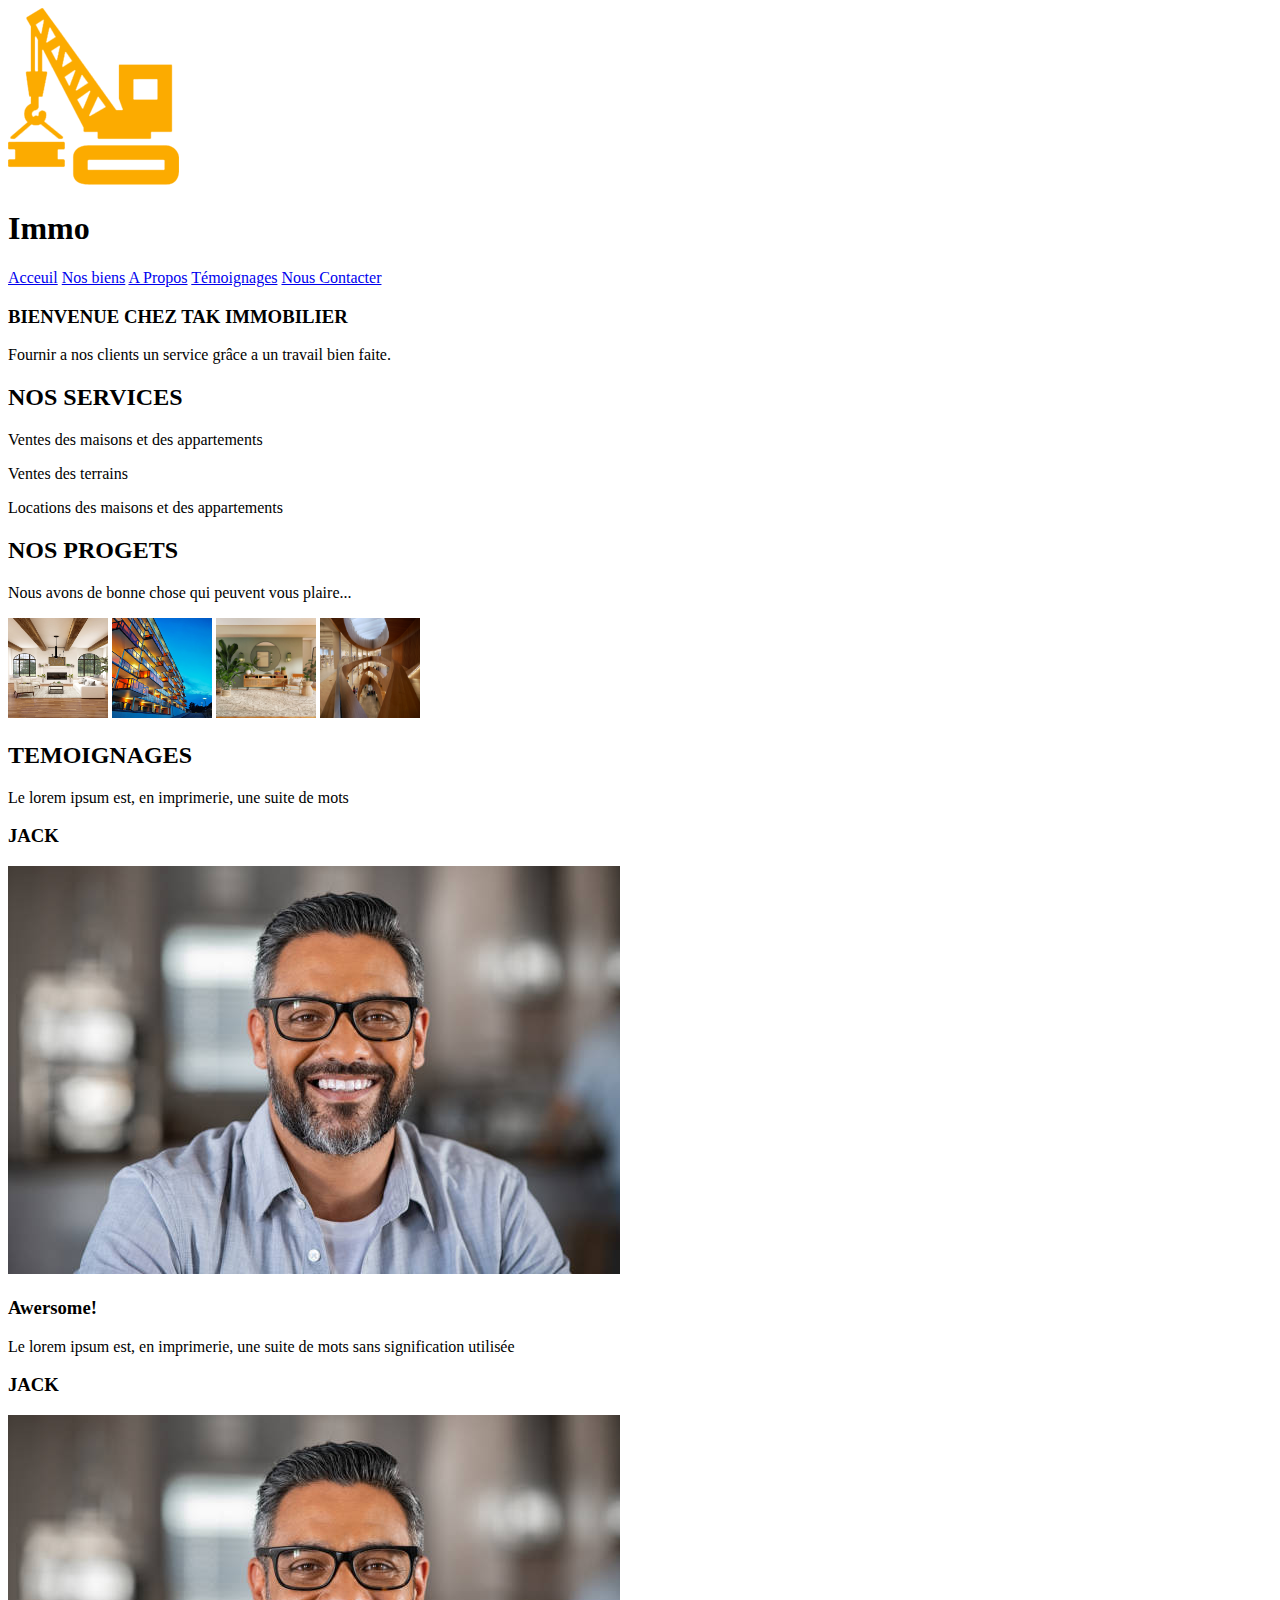
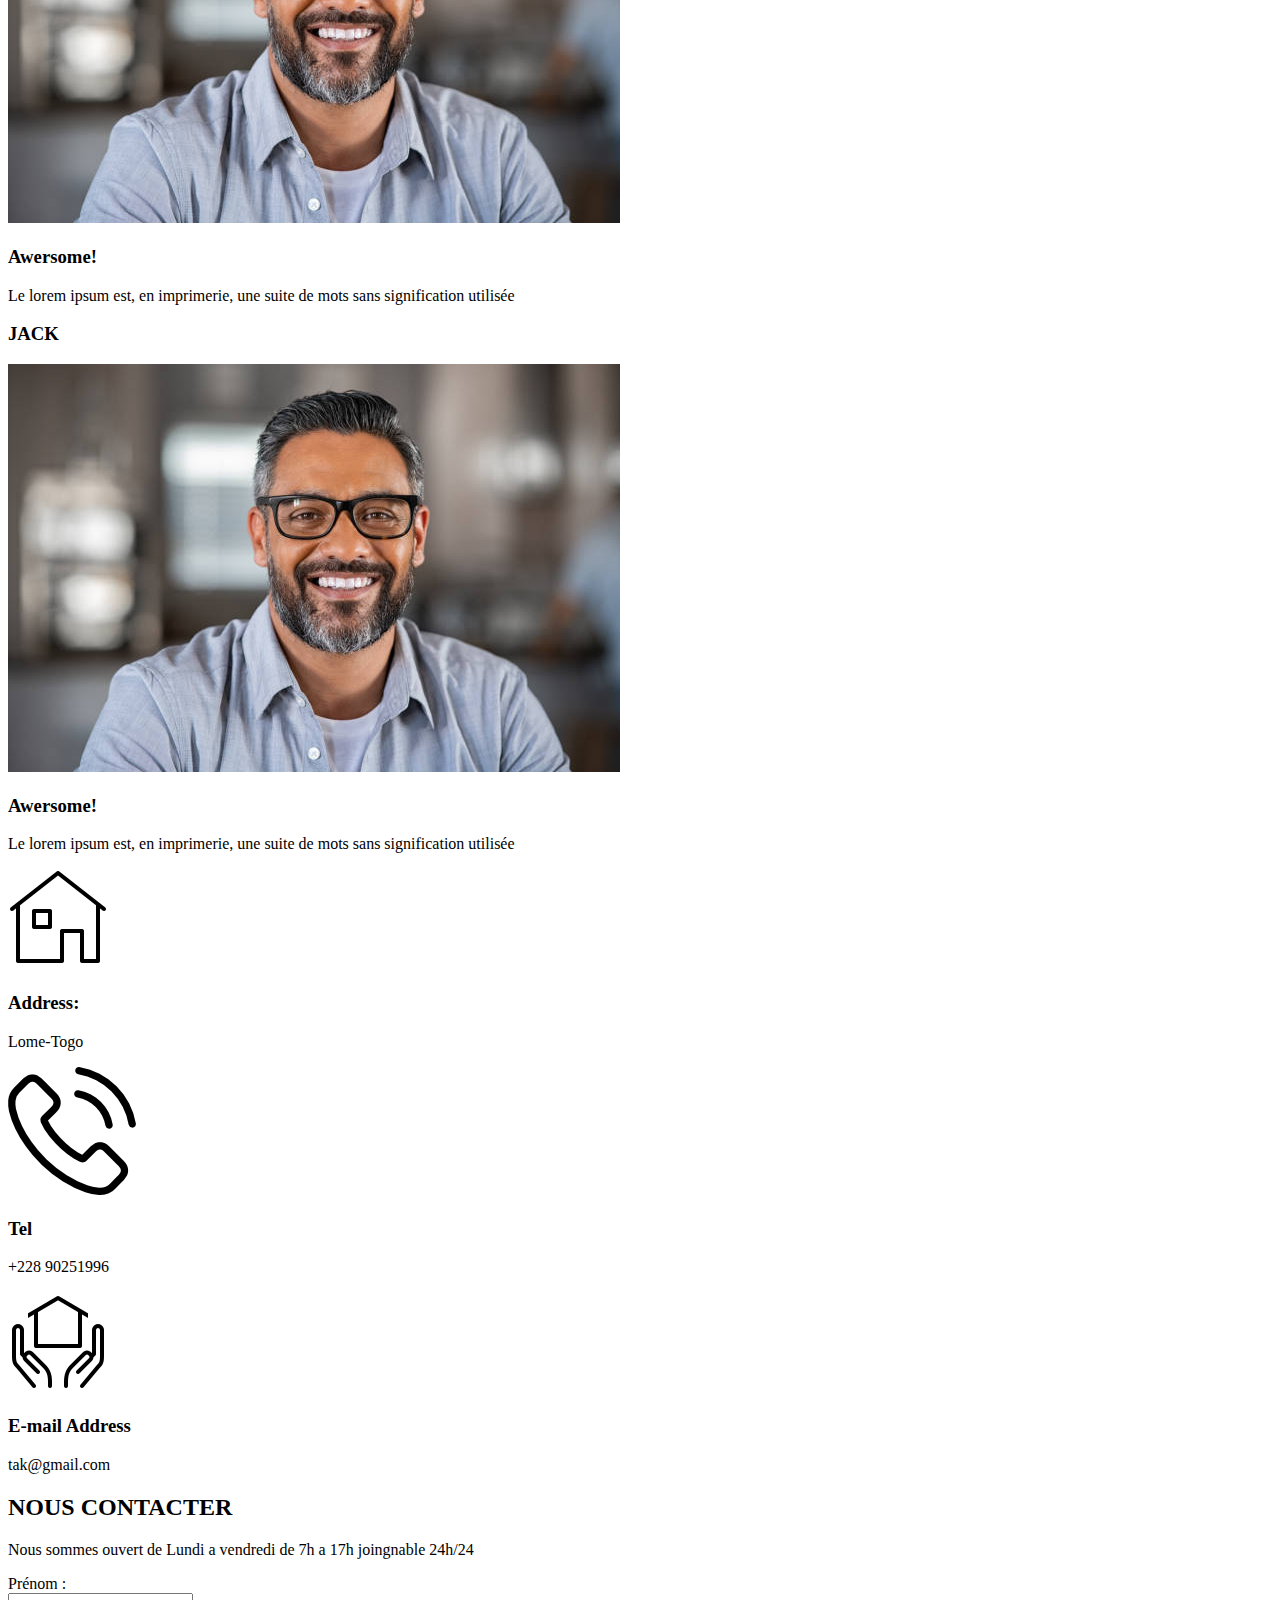
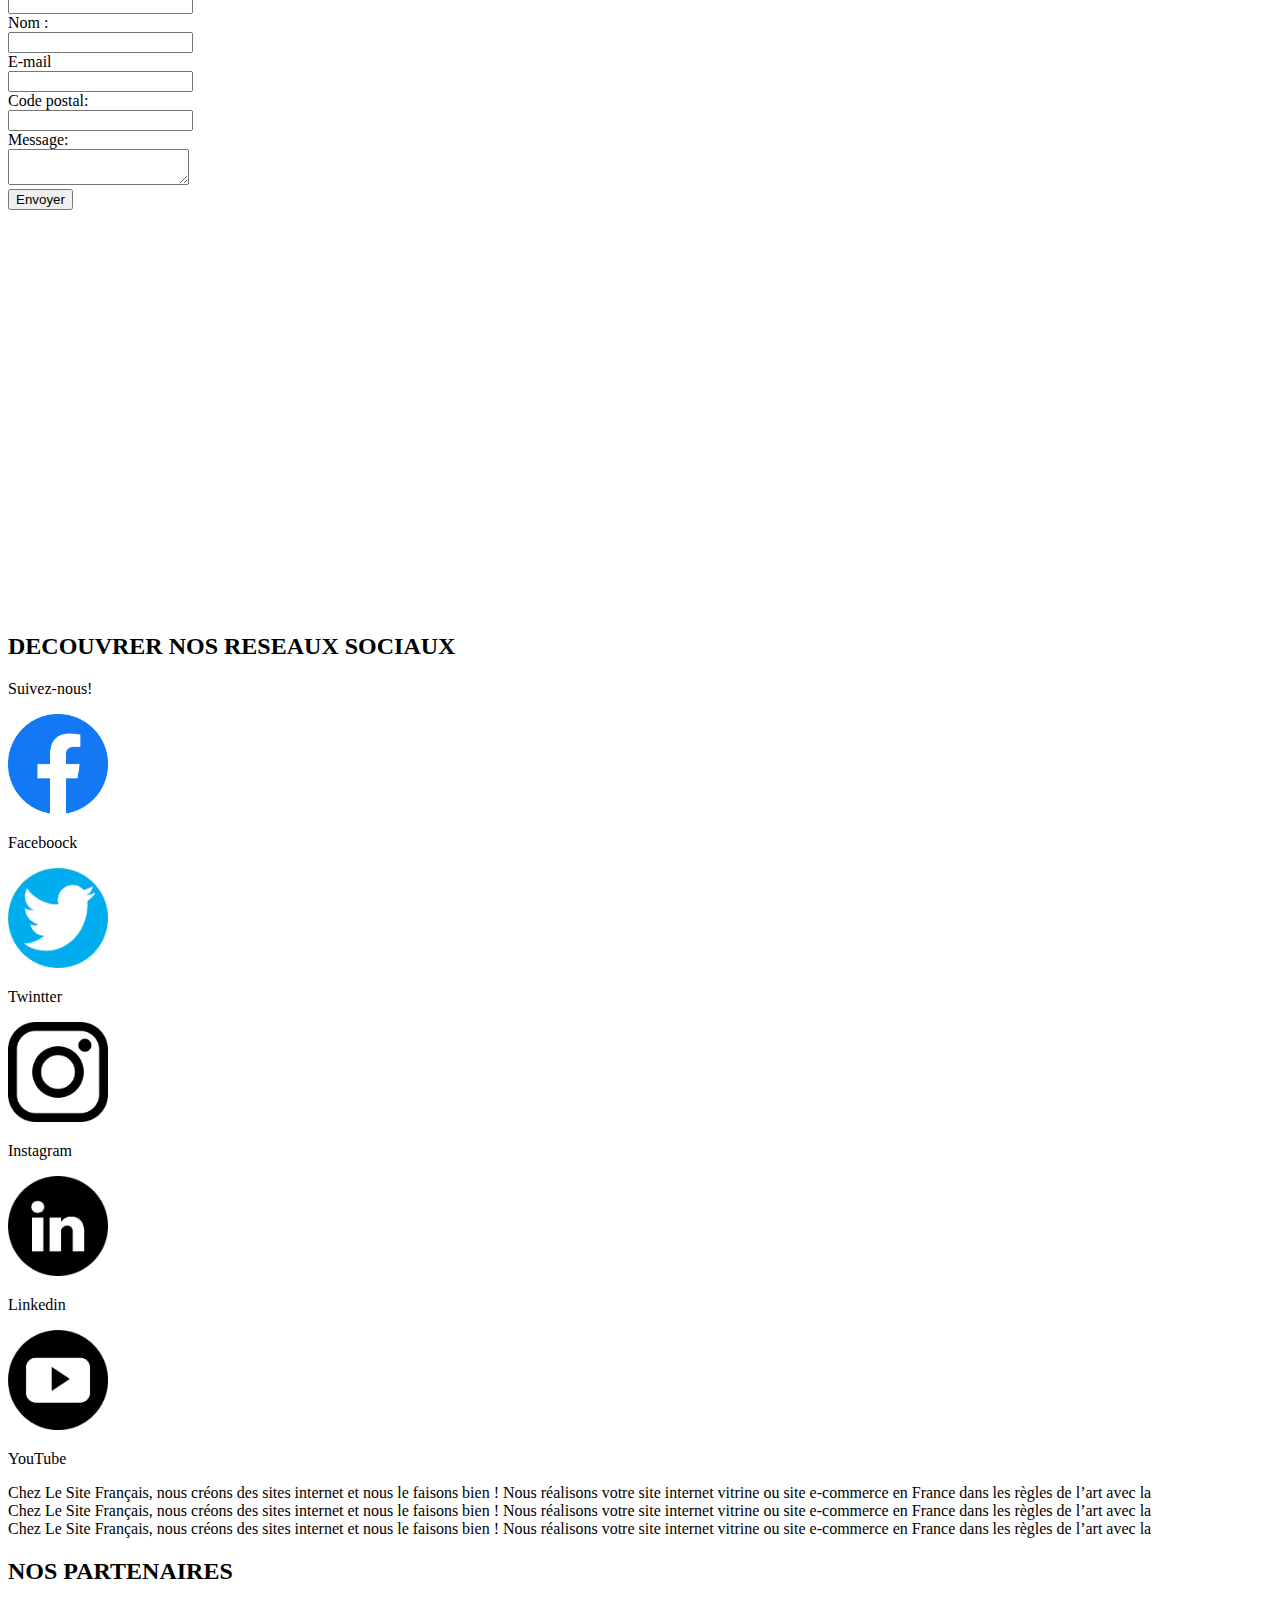
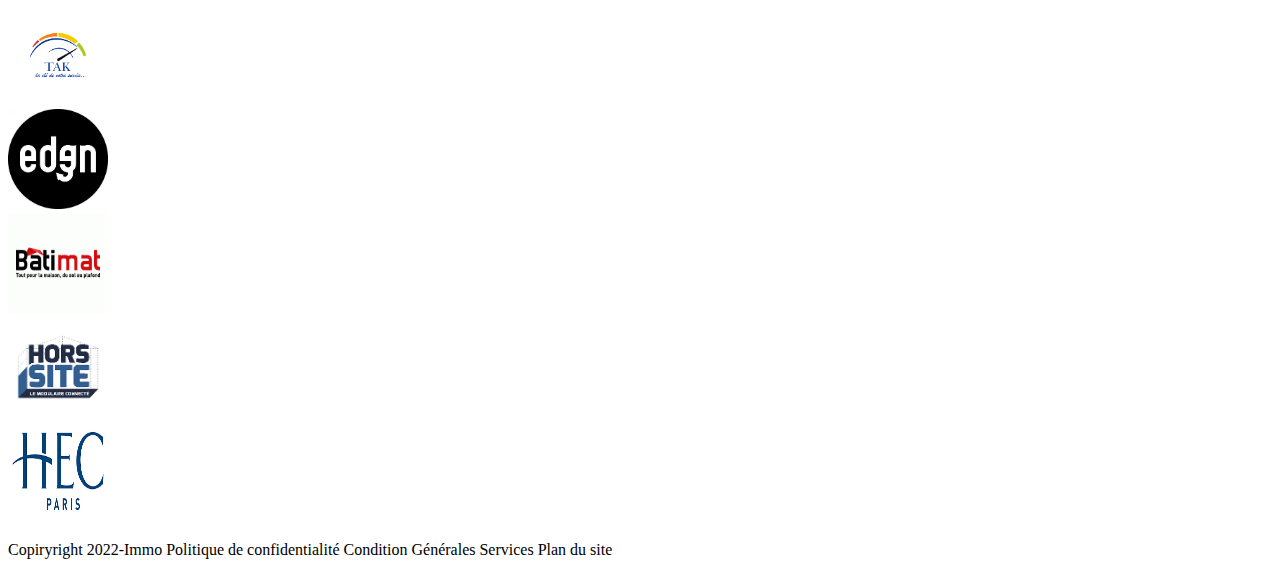
==== proget.html @ 20a398a6 "home and header" ====
<!DOCTYPE html>
<html lang="en">

<head>
    <meta charset="UTF-8">
    <meta http-equiv="X-UA-Compatible" content="IE=edge">
    <meta name="viewport" content="width=device-width, initial-scale=1.0">
    <title>Service immobilier</title>
</head>

<body>
    <div>
        <header>
            <div>
                <div class="titre_pricipal">
                    <div class="logo">
                        <img src="logo.png" alt="logo.immo">
                        <h1>Immo</h1>
                    </div>
                </div>
                <nav>
                    <a href="#">Acceuil</a>
                    <a href="#">Nos biens</a>
                    <a href="#">A Propos</a>
                    <a href="#">Témoignages</a>
                    <a href="#">Nous Contacter</a>
                </nav>
            </div>
        </header>

        <div class="premier img">
            <h3>BIENVENUE CHEZ TAK IMMOBILIER</h3>
            <p>Fournir a nos clients un service grâce a un travail bien faite.</p>
        </div>
        <section>
            <div class="service">
                <h2>NOS SERVICES</h2>
            </div>
            <div>
                <p>Ventes des maisons et des appartements</p>
            </div>
            <div>
                <p>Ventes des terrains</p>
            </div>
            <div>
                <p>Locations des maisons et des appartements</p>
            </div>
        </section>
        <section>
            <div>
                <h2>NOS PROGETS</h2>
                <p>Nous avons de bonne chose qui peuvent vous plaire...</p>
            </div>
            <div class="image">
                <img src="image1.jpg" alt="image1" width="100px" height="100px">
                <img src="image2.jpg" alt="image2" width="100px" height="100px">
                <img src="image3.jpg" alt="image3" width="100px" height="100px">
                <img src="image4.jpg" alt="image4" width="100px" height="100px">
            </div>
        </section>
        <section>
            <h2>TEMOIGNAGES</h2>
            <p>Le lorem ipsum est, en imprimerie, une suite de mots</p>
            <div class="temoignage1">
                <div class="etape1">
                    <h3>JACK</h3>
                    <img src="image temoin.jpg" alt="image temoin">
                    <h3>Awersome!</h3>
                    <p>Le lorem ipsum est, en imprimerie, une suite de mots sans signification utilisée </p>
                </div>
            </div>
            <div class="etape2">
                <h3>JACK</h3>
                <img src="image temoin.jpg" alt="image temoin">
                <h3>Awersome!</h3>
                <p>Le lorem ipsum est, en imprimerie, une suite de mots sans signification utilisée </p>
            </div>

            <div class="etape3">
                <h3>JACK</h3>
                <img src="image temoin.jpg" alt="image temoin">
                <h3>Awersome!</h3>
                <p>Le lorem ipsum est, en imprimerie, une suite de mots sans signification utilisée </p>
            </div>
        </section>

    </div>

    <section>
        <div class="cercle">
            <div class="img">
                <img src="maison.png" alt="maison">
            </div>
            <h3>Address:</h3>
            <p>Lome-Togo</p>
        </div>
        <div class="tel">
            <img src="tel.png" alt="tel">
            <h3>Tel</h3>
            <p>+228 90251996</p>
        </div>
        <div class="propriété">
            <img src="propriété.png" alt="propriété">
            <h3>E-mail Address</h3>
            <p>tak@gmail.com</p>
        </div>
    </section>

    <section>
        <div class="contacter">
            <h2>NOUS CONTACTER</h2>
            <p>Nous sommes ouvert de Lundi a vendredi de 7h a 17h joingnable 24h/24</p>
        </div>
        <form action="formulaire" method="post">
            <div class="nom et prenom">
                <div>
                    <label for="prenom">Prénom :</label> <br>
                    <input type="text" id="prenom" name="Prénom">
                </div>

                <div>
                    <label for="name">Nom :</label> <br>
                    <input type="text" id="NOM" name="Nom">
                </div>
            </div>
            <div>
                <label for="mail">E-mail</label> <br>
                <input type="email" id="mail" name="user_mail">
            </div>
            <div>
                <label for="code postal">Code postal:</label> <br>
                <input type="text" id="code" name="code postal">
            </div>
            <div>
                <label for="msg">Message:</label> <br>
                <textarea id="msg" name="msg"></textarea>
            </div>
            <div class="button">
                <button type="submit">Envoyer</button>
            </div>
        </form>

    </section>
    <section>
        <div>
            <iframe
                src="https://www.google.com/maps/embed?pb=!1m18!1m12!1m3!1d3966.5449549164737!2d1.2514276000000049!3d6.1915873000000055!2m3!1f0!2f0!3f0!3m2!1i1024!2i768!4f13.1!3m3!1m2!1s0x1023e1f3669b4ef5%3A0x30fd3d36a7945215!2sEnergy%20Generation!5e0!3m2!1sfr!2stg!4v1652116025721!5m2!1sfr!2stg"
                width="400" height="400" style="border:0;" allowfullscreen="" loading="lazy"
                referrerpolicy="no-referrer-when-downgrade"></iframe>
        </div>
    </section>
    <section>
        <h2>DECOUVRER NOS RESEAUX SOCIAUX</h2>
        <p>Suivez-nous!</p>
        <div>
            <img src="logo F.png" alt="logo F" width="100px" height="100px">
            <p>Faceboock</p>
        </div>
        <div>
            <img src="logo T.png" alt="logo T" width="100px" height="100px">
            <p>Twintter</p>
        </div>
        <div>
            <img src="logo insta.png" alt="logo insta" width="100px" height="100px">
            <p>Instagram</p>
        </div>
        <div>
            <img src="logo I.png" alt="logo I" width="100px" height="100px">
            <p>Linkedin</p>
        </div>
        <div>
            <img src="logo youtube.png" alt="logo youtube" width="100px" height="100px">
            <p>YouTube</p>
        </div>
        <div>
            Chez Le Site Français, nous créons des sites internet et nous le faisons bien !
            Nous réalisons votre site internet vitrine ou site e-commerce en France dans les règles de l’art
            avec la
        </div>
        <div>
            Chez Le Site Français, nous créons des sites internet et nous le faisons bien !
            Nous réalisons votre site internet vitrine ou site e-commerce en France dans les règles de l’art
            avec la
        </div>
        <div>
            Chez Le Site Français, nous créons des sites internet et nous le faisons bien !
            Nous réalisons votre site internet vitrine ou site e-commerce en France dans les règles de l’art
            avec la
        </div>
    </section>
    <section>
        <div>
            <h2>NOS PARTENAIRES</h2>
        </div>
        <div>
            <img src="TAK.png" alt="TAK" width="100px" height="100px">
        </div>
        <div>
            <img src="eden.webp" alt="eden" width="100px" height="100px">
        </div>
        <div>
            <img src="batima.gif" alt="batima" width="100px" height="100px">
        </div>
        <div>
            <img src="HORS.png" alt="HORS" width="100px" height="100px">
        </div>
        <div>
            <img src="HEC.png" alt="HEC" width="100px" height="100px">
        </div>
    </section>
    <div>
        <p> Copiryright 2022-Immo Politique de confidentialité Condition Générales Services Plan du site</p>
    </div>
    </div>
</body>

</html>
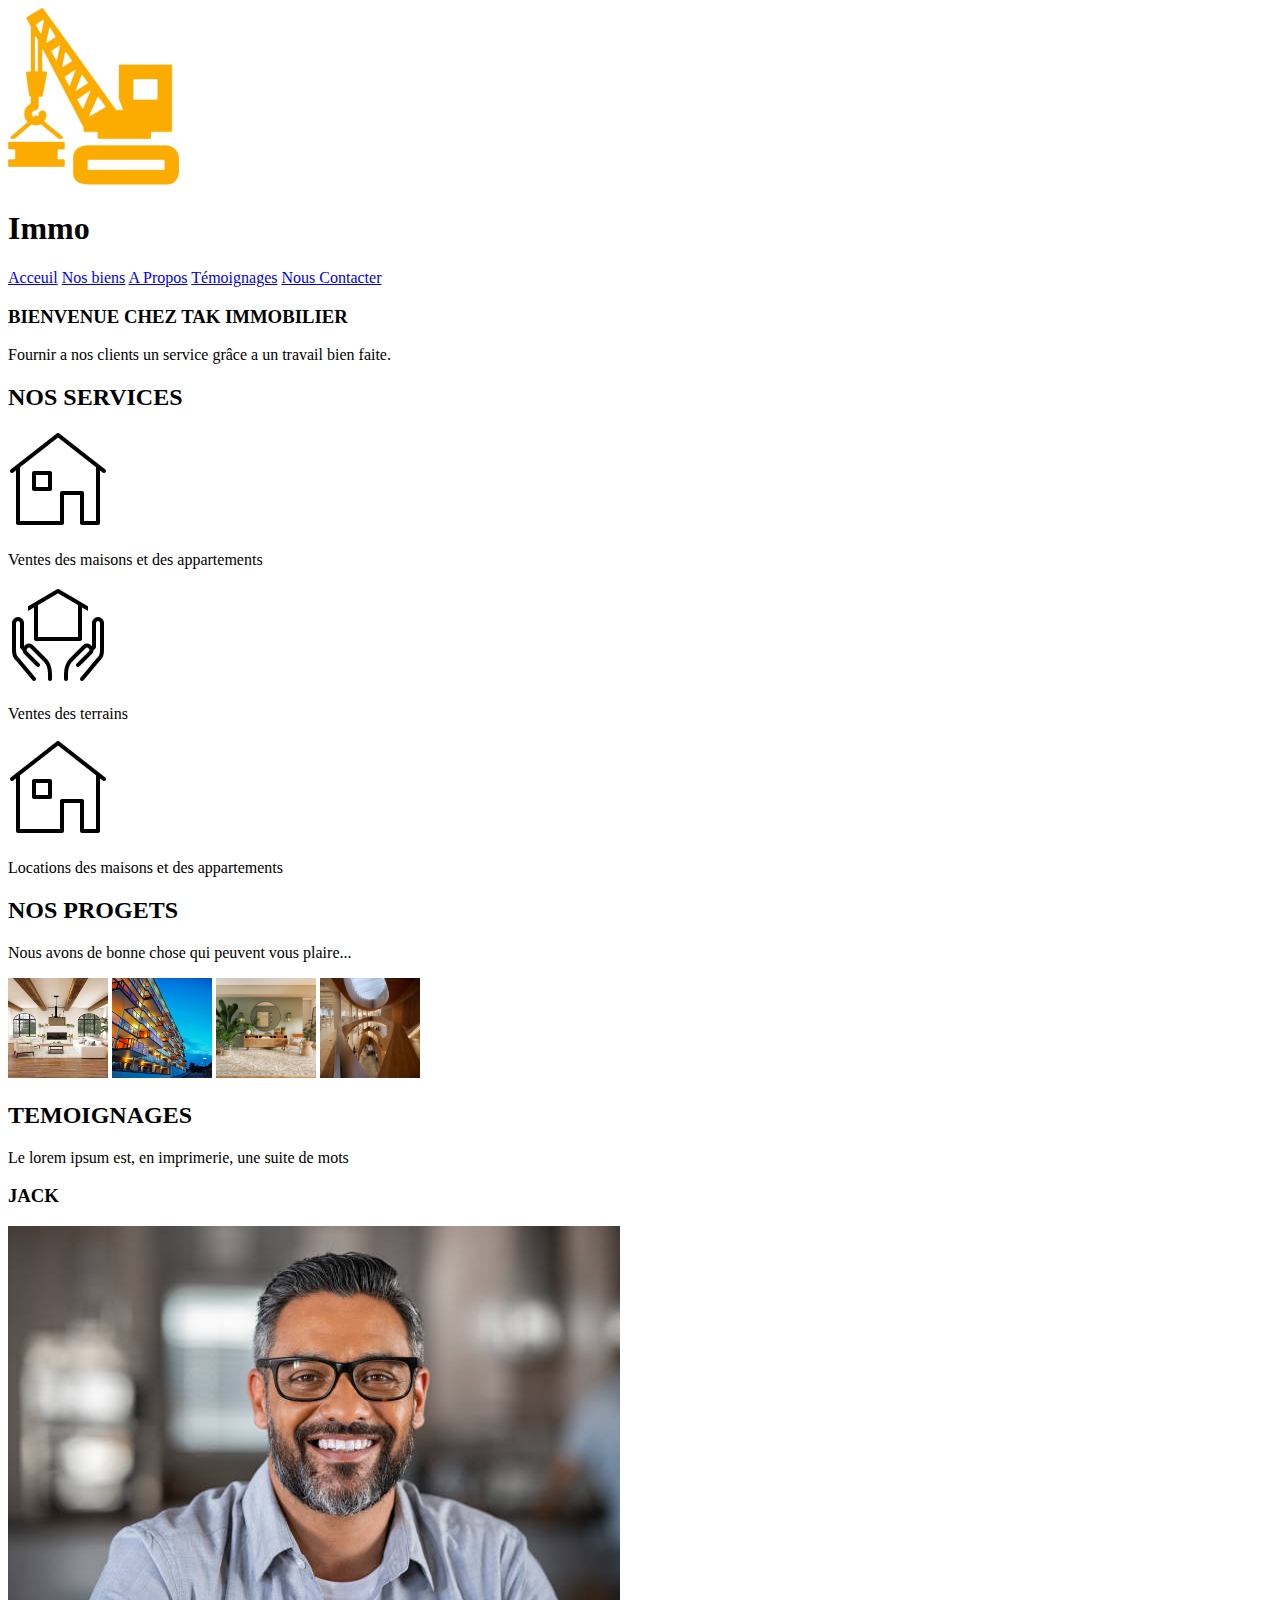
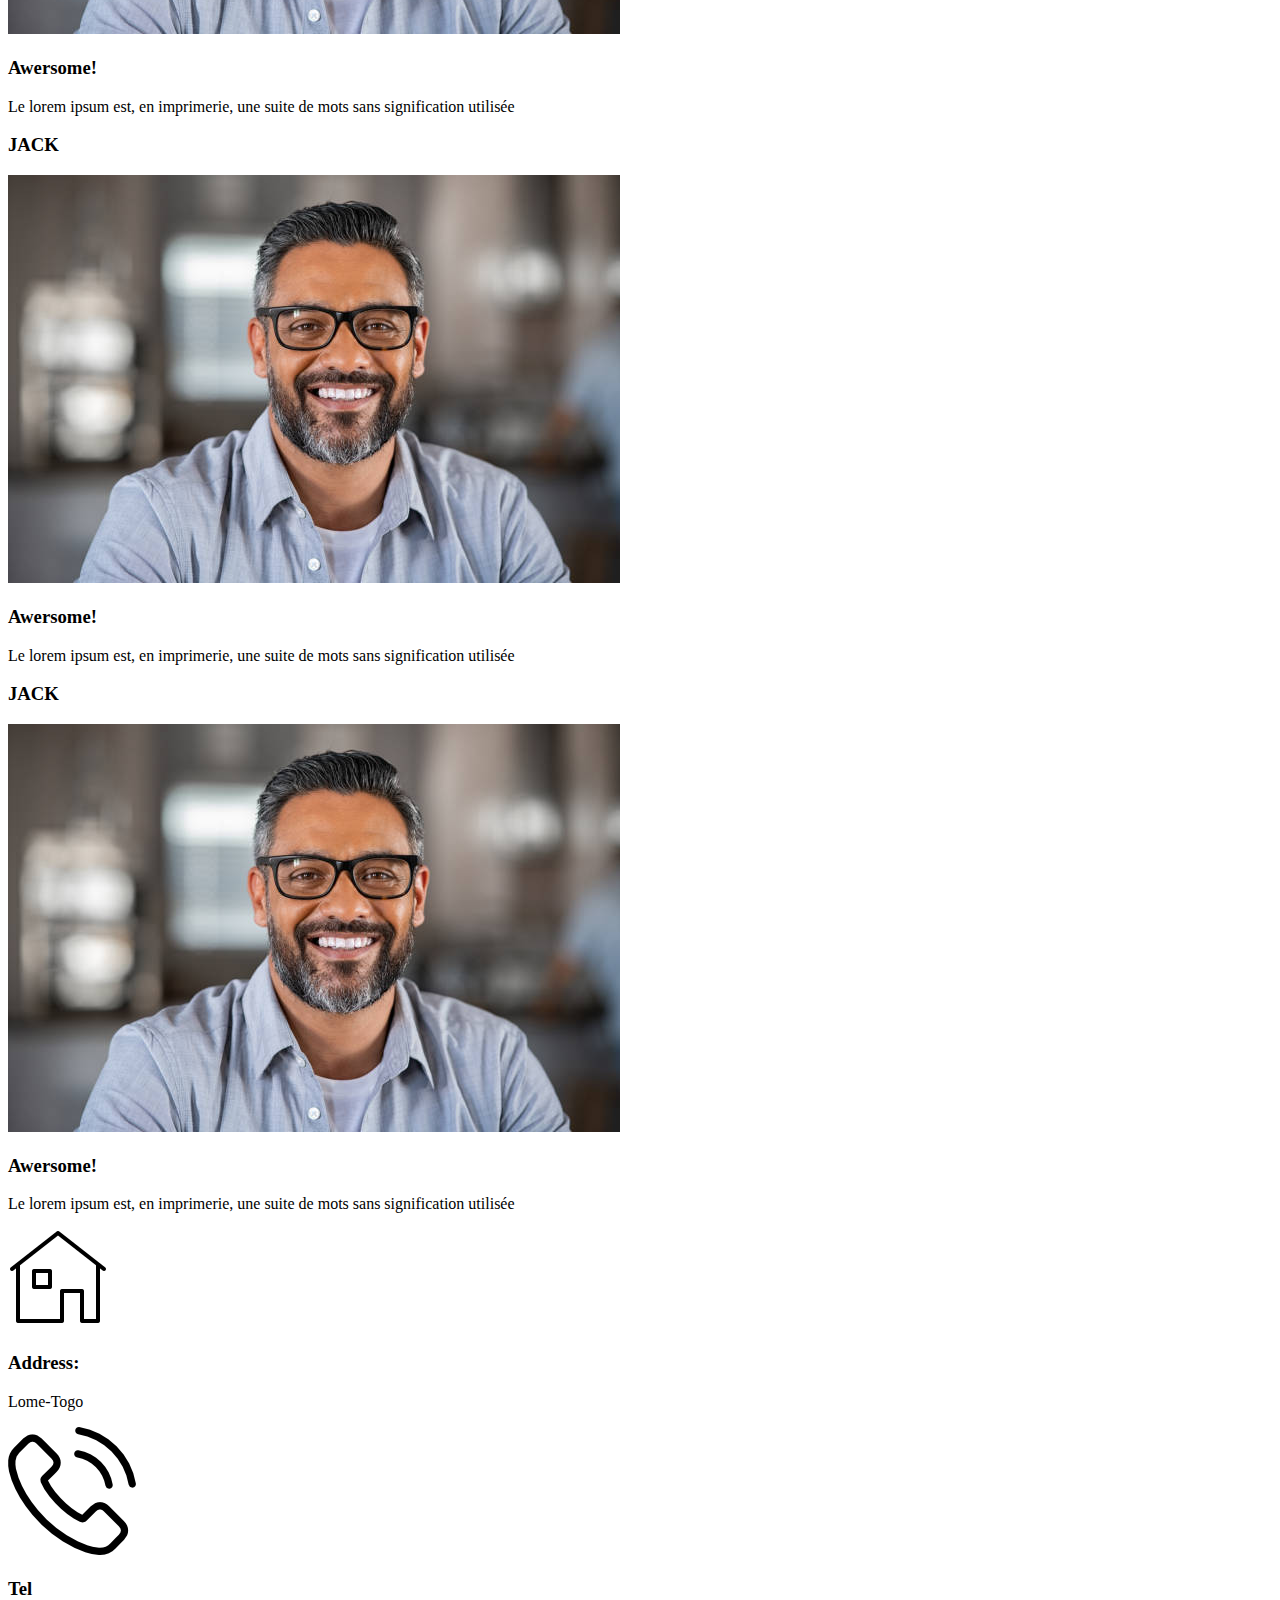
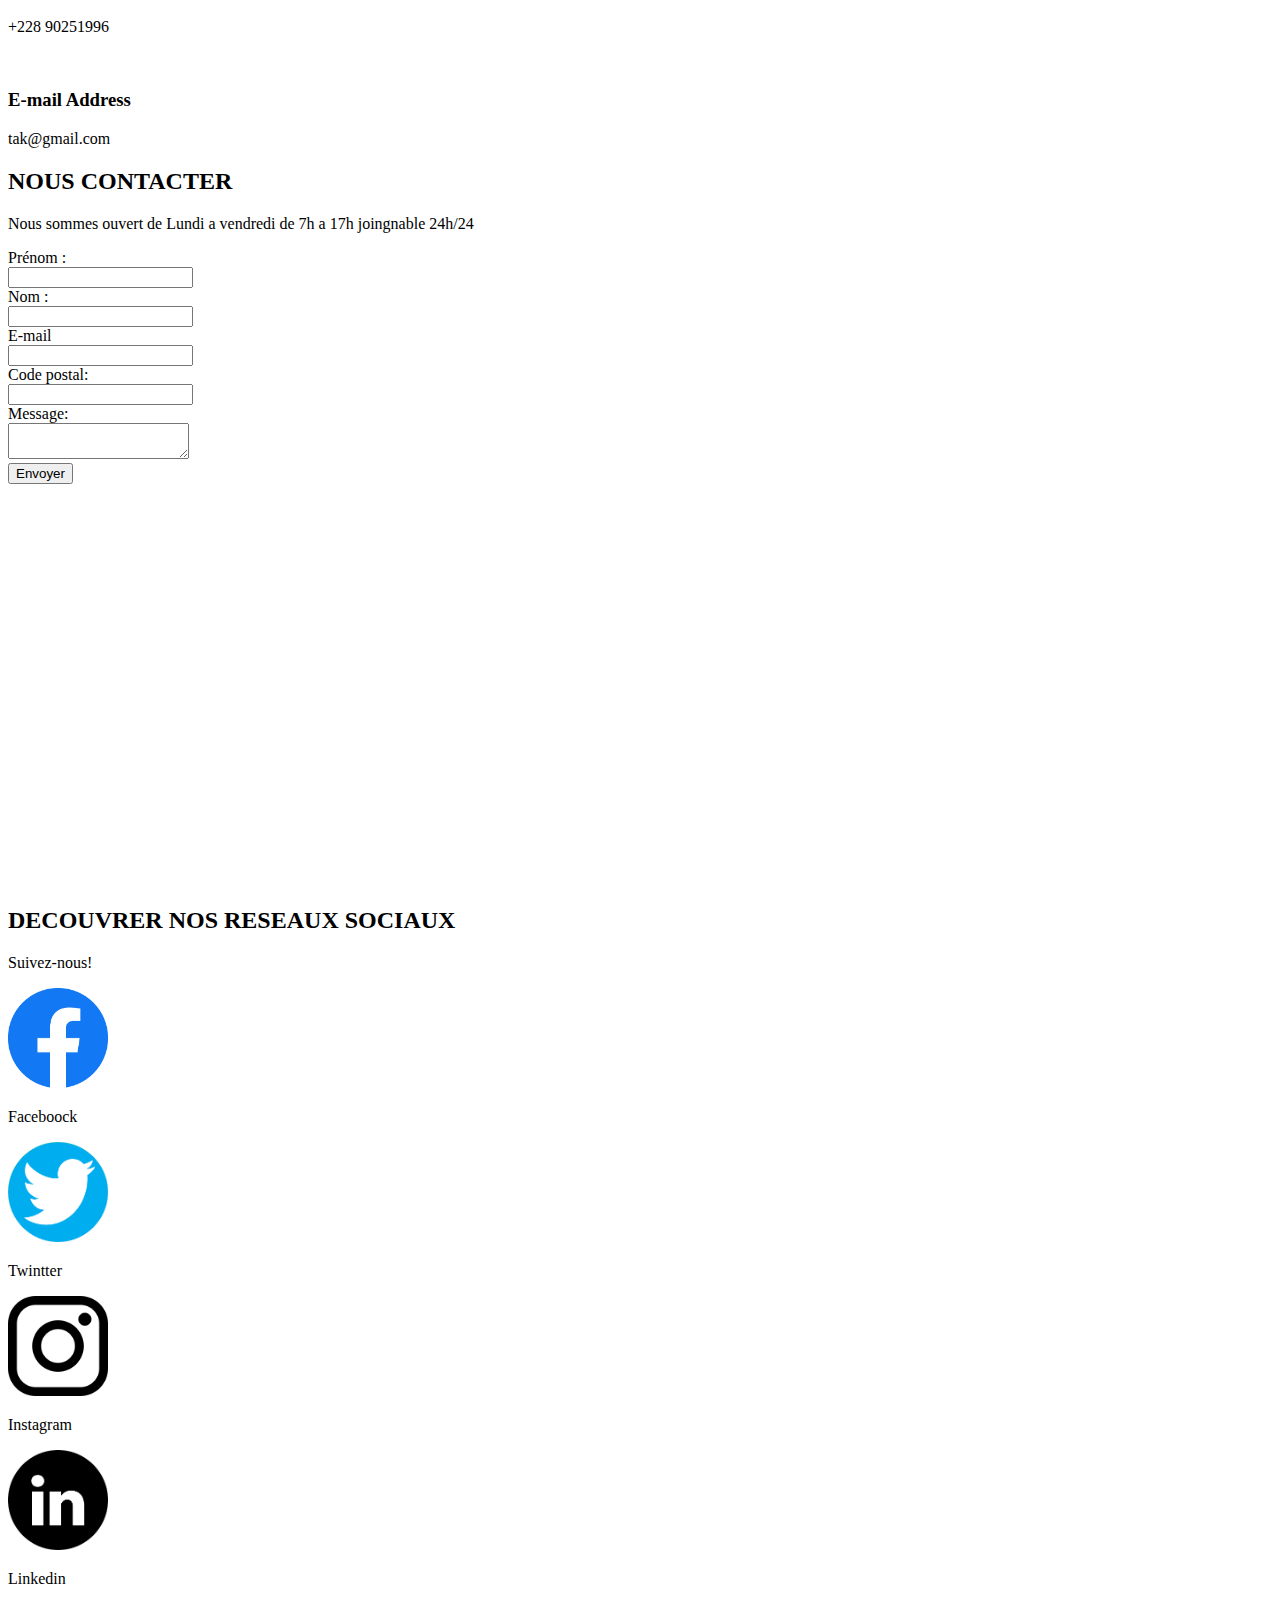
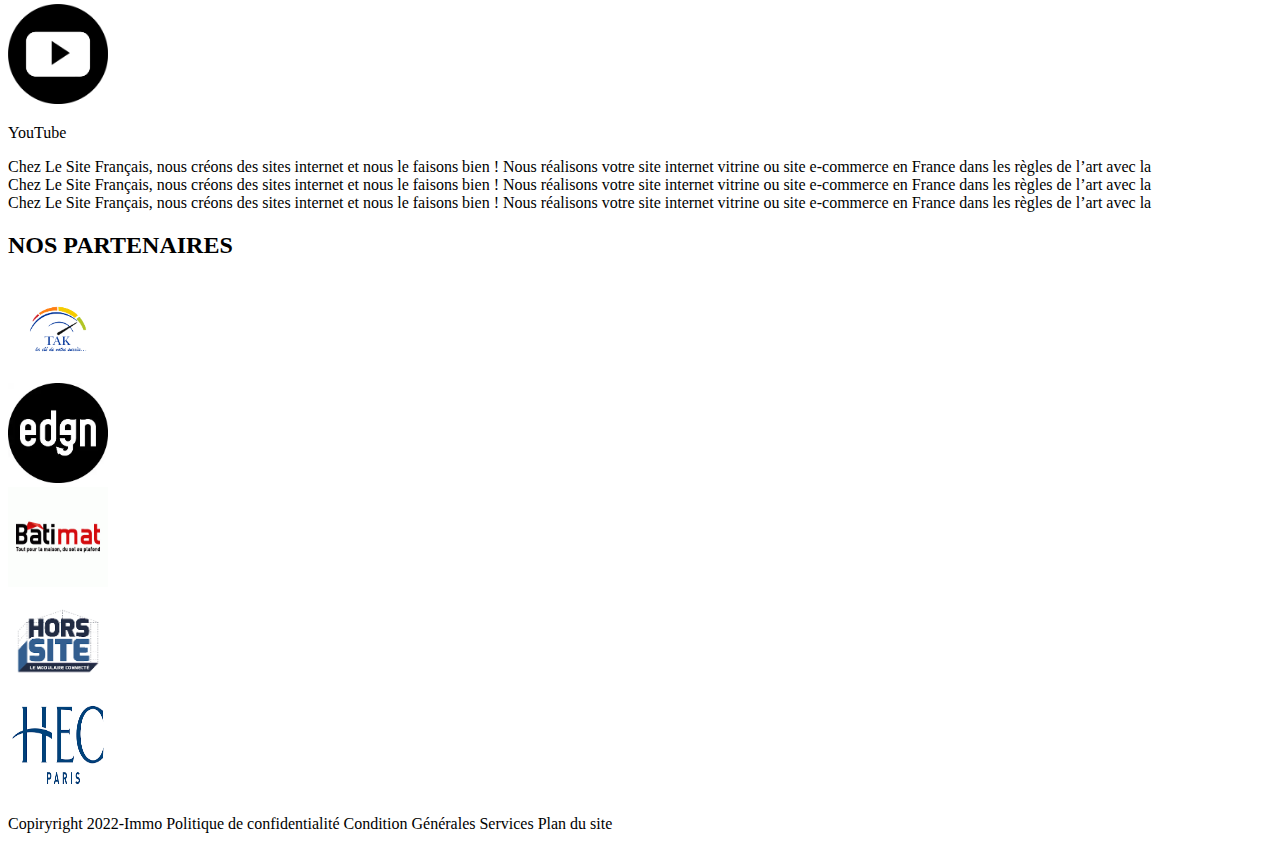
==== commit 478ef364: "modification" ====
--- a/proget.html
+++ b/proget.html
@@ -35,14 +35,16 @@
         <section>
             <div class="service">
                 <h2>NOS SERVICES</h2>
-            </div>
-            <div>
+                <img src="maison.png" alt="maison">
                 <p>Ventes des maisons et des appartements</p>
             </div>
-            <div>
+
+            <div>
+                <img src="propriété.png" alt="propriété">
                 <p>Ventes des terrains</p>
             </div>
             <div>
+                <img src="maison.png" alt="maison">
                 <p>Locations des maisons et des appartements</p>
             </div>
         </section>
@@ -100,7 +102,7 @@
             <p>+228 90251996</p>
         </div>
         <div class="propriété">
-            <img src="propriété.png" alt="propriété">
+           <img src="" alt="">
             <h3>E-mail Address</h3>
             <p>tak@gmail.com</p>
         </div>
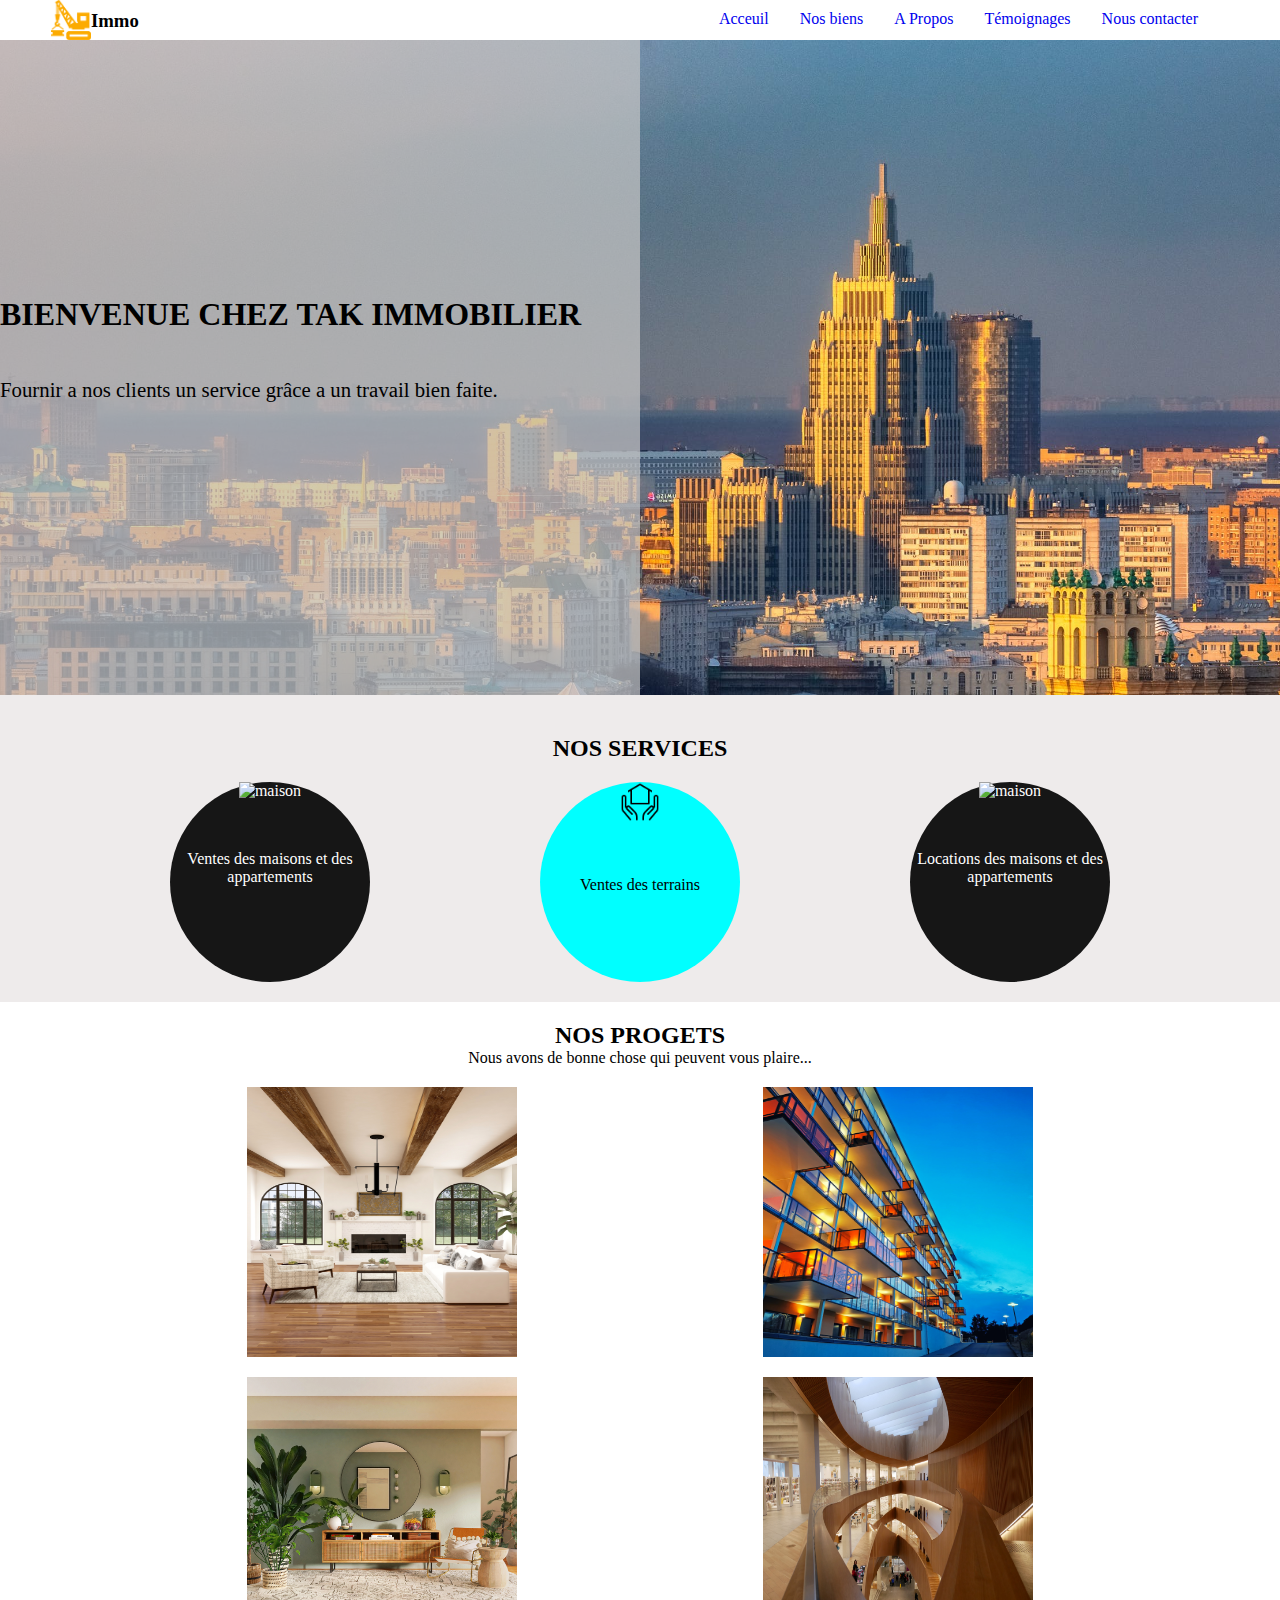
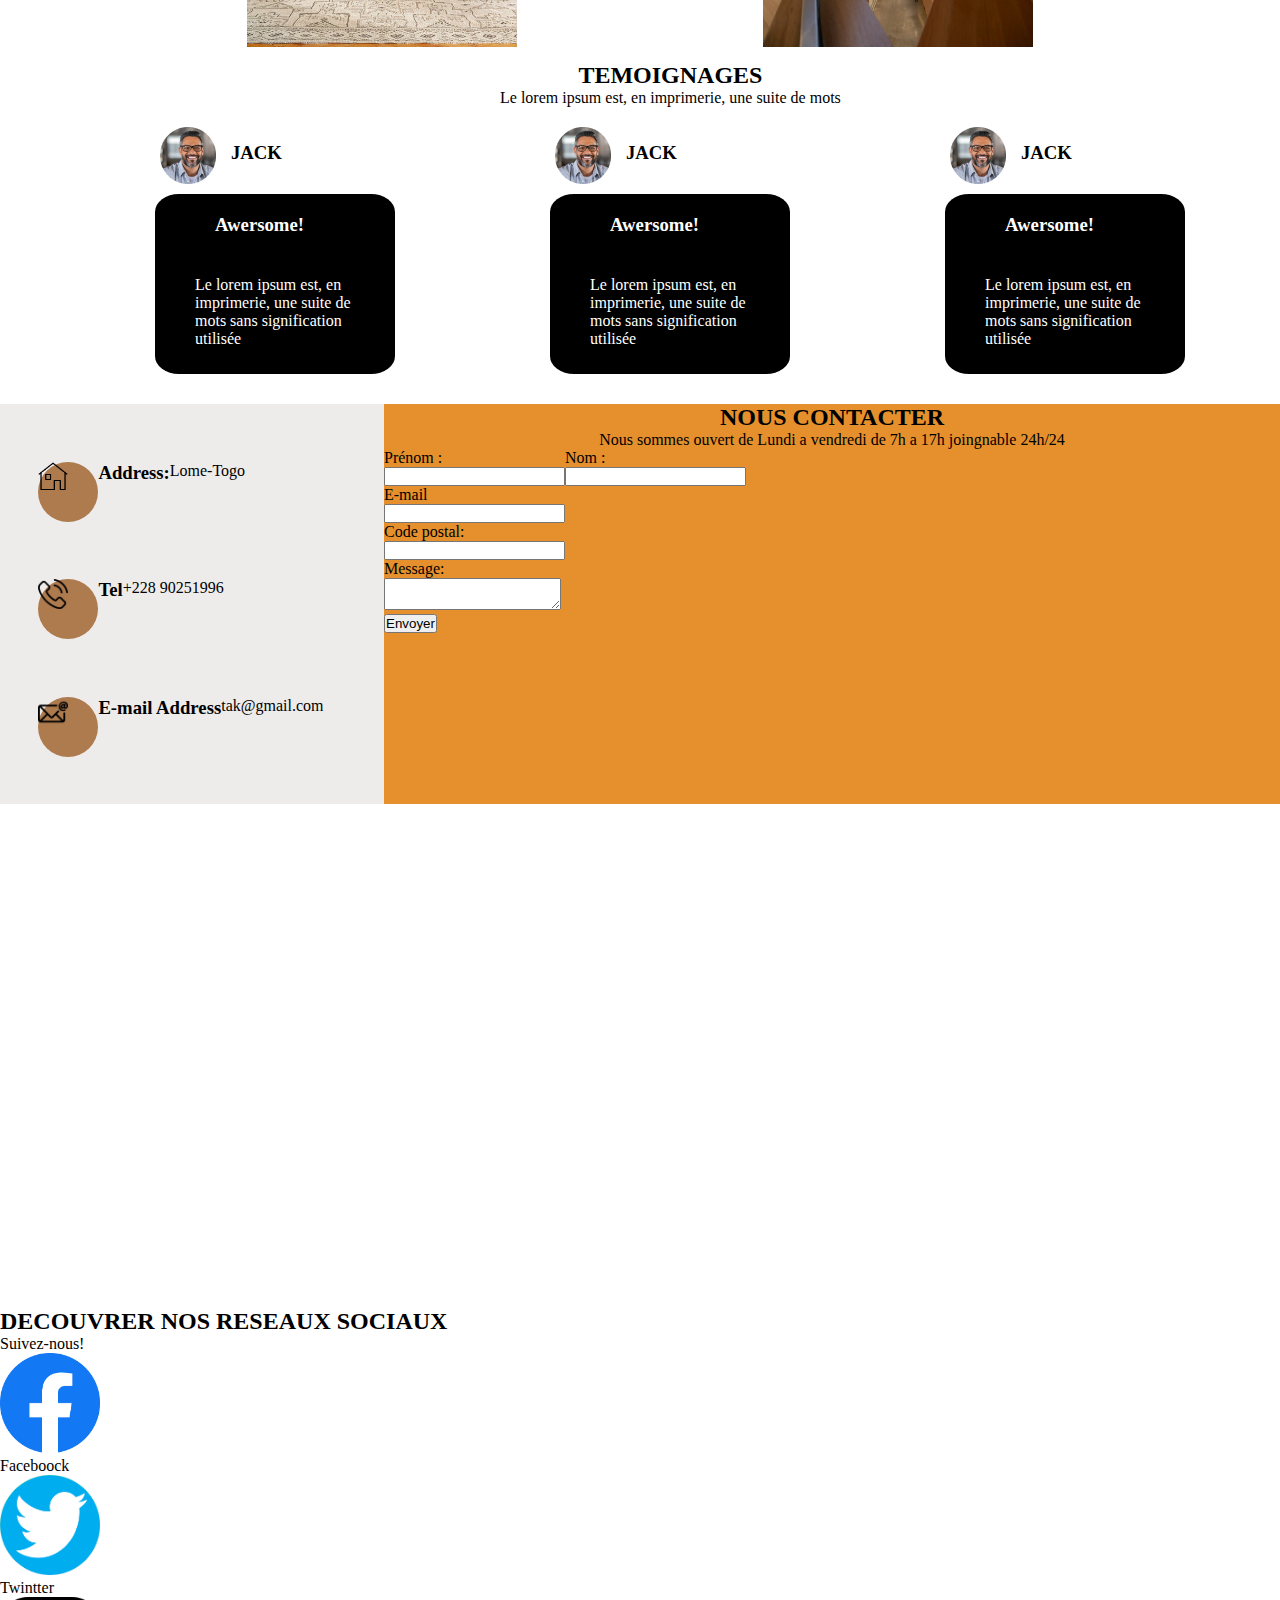
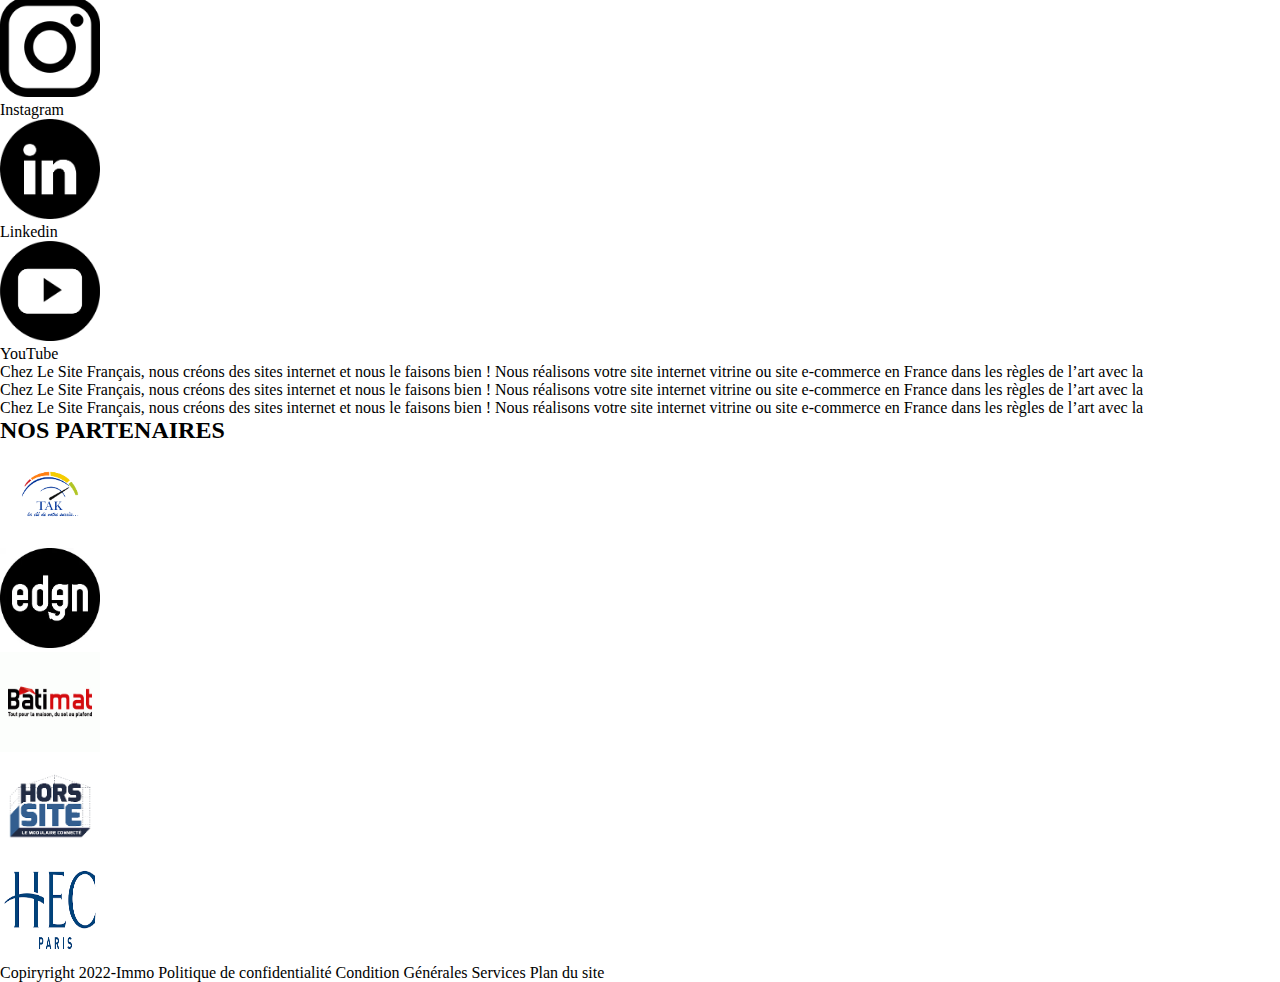
==== commit 0dc8473f: "css" ====
--- a/proget.html
+++ b/proget.html
@@ -6,172 +6,204 @@
     <meta http-equiv="X-UA-Compatible" content="IE=edge">
     <meta name="viewport" content="width=device-width, initial-scale=1.0">
     <title>Service immobilier</title>
+    <link rel="stylesheet" href="proget.css">
 </head>
 
 <body>
     <div>
         <header>
             <div>
-                <div class="titre_pricipal">
+                <div class="navigation">
                     <div class="logo">
-                        <img src="logo.png" alt="logo.immo">
-                        <h1>Immo</h1>
-                    </div>
-                </div>
-                <nav>
-                    <a href="#">Acceuil</a>
-                    <a href="#">Nos biens</a>
-                    <a href="#">A Propos</a>
-                    <a href="#">Témoignages</a>
-                    <a href="#">Nous Contacter</a>
-                </nav>
+                        <img src="img/logo.png" alt="logo.immo" width="40px" height="40px">
+                        <h3 class="immo">Immo</h3>
+                    </div>
+                    <div>
+                        <nav>
+                            <ul>
+                                <li> <a href="#">Acceuil</a></li>
+                                <li> <a href="#">Nos biens</a></li>
+                                <li> <a href="#">A Propos</a></li>
+                                <li> <a href="#">Témoignages</a></li>
+                                <li> <a href="#">Nous contacter</a></li>
+                            </ul>
+                        </nav>
+                    </div>
+                </div>
+                <div class="image-un">
+                    <div class="square">
+                        <h3>BIENVENUE CHEZ TAK IMMOBILIER</h3>
+                        <p>Fournir a nos clients un service grâce a un travail bien faite.</p>
+                    </div>
+                </div>
             </div>
         </header>
 
-        <div class="premier img">
-            <h3>BIENVENUE CHEZ TAK IMMOBILIER</h3>
-            <p>Fournir a nos clients un service grâce a un travail bien faite.</p>
-        </div>
-        <section>
+        <div class="vente_un">
             <div class="service">
                 <h2>NOS SERVICES</h2>
-                <img src="maison.png" alt="maison">
-                <p>Ventes des maisons et des appartements</p>
-            </div>
-
-            <div>
-                <img src="propriété.png" alt="propriété">
-                <p>Ventes des terrains</p>
-            </div>
-            <div>
-                <img src="maison.png" alt="maison">
-                <p>Locations des maisons et des appartements</p>
-            </div>
-        </section>
-        <section>
-            <div>
+            </div>
+            <div class="vent1">
+                <div class="vente">
+                    <img src="img/vector_maison.png" alt="maison" width="40px" height="40px">
+                    <p>Ventes des maisons et des appartements</p>
+                </div>
+                <div class="terrains">
+                    <img src="img/propriété.png" alt="propriété" width="40px" height="40px">
+                    <p>Ventes des terrains</p>
+                </div>
+                <div class="location">
+                    <img src="img/vector_maison.png" alt="maison" width="40px" height="40px">
+                    <p>Locations des maisons et des appartements</p>
+                </div>
+            </div>
+        </div>
+        <div class="proget_un">
+            <div class="proget">
                 <h2>NOS PROGETS</h2>
                 <p>Nous avons de bonne chose qui peuvent vous plaire...</p>
             </div>
             <div class="image">
-                <img src="image1.jpg" alt="image1" width="100px" height="100px">
-                <img src="image2.jpg" alt="image2" width="100px" height="100px">
-                <img src="image3.jpg" alt="image3" width="100px" height="100px">
-                <img src="image4.jpg" alt="image4" width="100px" height="100px">
-            </div>
-        </section>
-        <section>
-            <h2>TEMOIGNAGES</h2>
-            <p>Le lorem ipsum est, en imprimerie, une suite de mots</p>
-            <div class="temoignage1">
-                <div class="etape1">
+                <img src="img/image1.jpg" alt="image1" width="270px" height="270px">
+                <img src="img/image2.jpg" alt="image2" width="270px" height="270px">
+            </div>
+            <div class="image1">
+                <img src="img/image3.jpg" alt="image3" width="270px" height="270px">
+                <img src="img/image4.jpg" alt="image4" width="270px" height="270px">
+            </div>
+        </div>
+        <div class="temoignage">
+            <div class="temoin">
+                <h2>TEMOIGNAGES</h2>
+                <p>Le lorem ipsum est, en imprimerie, une suite de mots</p>
+            </div>
+            <div class="etape1">
+                <div class="profil">
+                    <img src="img/temoin.png" alt="image temoin">
                     <h3>JACK</h3>
-                    <img src="image temoin.jpg" alt="image temoin">
+                </div>
+                <div class="text">
                     <h3>Awersome!</h3>
                     <p>Le lorem ipsum est, en imprimerie, une suite de mots sans signification utilisée </p>
                 </div>
             </div>
             <div class="etape2">
-                <h3>JACK</h3>
-                <img src="image temoin.jpg" alt="image temoin">
-                <h3>Awersome!</h3>
-                <p>Le lorem ipsum est, en imprimerie, une suite de mots sans signification utilisée </p>
+                <div class="profil">
+                    <img src="img/temoin.png" alt="image temoin">
+                    <h3>JACK</h3>
+                </div>
+                <div class="text">
+                    <h3>Awersome!</h3>
+                    <p>Le lorem ipsum est, en imprimerie, une suite de mots sans signification utilisée </p>
+                </div>
             </div>
 
             <div class="etape3">
-                <h3>JACK</h3>
-                <img src="image temoin.jpg" alt="image temoin">
-                <h3>Awersome!</h3>
-                <p>Le lorem ipsum est, en imprimerie, une suite de mots sans signification utilisée </p>
-            </div>
-        </section>
-
-    </div>
-
+                <div class="profil">
+                    <img src="img/temoin.png" alt="image temoin">
+                    <h3>JACK</h3>
+                </div>
+                <div class="text">
+                    <h3>Awersome!</h3>
+                    <p>Le lorem ipsum est, en imprimerie, une suite de mots sans signification utilisée </p>
+                </div>
+            </div>
+        </div>
+
+    </div>
+
+    <div class="formulaire">
+        <div class="cercle_un">
+            <div class="cercle">
+                <div class="img">
+                    <img src="img/maison.png" alt="maison" width="30px" height="30px">
+                </div>
+                <h3>Address:</h3>
+                <p>Lome-Togo</p>
+            </div>
+            <div class="cercle">
+                <div class="img">
+                    <img src="img/tel.png" alt="tel" width="30px" height="30px">
+                </div>
+                <h3>Tel</h3>
+                <p>+228 90251996</p>
+            </div>
+            <div class="cercle">
+                <div class="img">
+                    <img src="img/e mail.png" alt="e mail" width="30px" height="30px">
+                </div>
+                <h3>E-mail Address</h3>
+                <p>tak@gmail.com</p>
+            </div>
+        </div>
+
+        <div class="contacter_un">
+            <div class="contacter">
+                <h2>NOUS CONTACTER</h2>
+                <p>Nous sommes ouvert de Lundi a vendredi de 7h a 17h joingnable 24h/24</p>
+            </div>
+            <div class="formule">
+            <form action="formulaire" method="post">
+                <div class="nom_prenom">
+                    <div class="prenom">
+                        <label for="prenom">Prénom :</label> <br>
+                        <input type="text" id="prenom" name="Prénom">
+                    </div>
+
+                    <div class="nom">
+                        <label for="name">Nom :</label> <br>
+                        <input type="text" id="NOM" name="Nom">
+                    </div>
+                </div>
+                <div class="mail">
+                    <label for="mail">E-mail</label> <br>
+                    <input type="email" id="mail" name="user_mail">
+                </div>
+                <div class="poste">
+                    <label for="code postal">Code postal:</label> <br>
+                    <input type="text" id="code" name="code postal">
+                </div>
+                <div class="message">
+                    <label for="msg">Message:</label> <br>
+                    <textarea id="msg" name="msg"></textarea>
+                </div>
+                <div class="button">
+                    <button type="submit">Envoyer</button>
+                </div>
+            </form>
+        </div>
+
+        </div>
+    </div>
     <section>
-        <div class="cercle">
-            <div class="img">
-                <img src="maison.png" alt="maison">
-            </div>
-            <h3>Address:</h3>
-            <p>Lome-Togo</p>
-        </div>
-        <div class="tel">
-            <img src="tel.png" alt="tel">
-            <h3>Tel</h3>
-            <p>+228 90251996</p>
-        </div>
-        <div class="propriété">
-           <img src="" alt="">
-            <h3>E-mail Address</h3>
-            <p>tak@gmail.com</p>
-        </div>
-    </section>
-
-    <section>
-        <div class="contacter">
-            <h2>NOUS CONTACTER</h2>
-            <p>Nous sommes ouvert de Lundi a vendredi de 7h a 17h joingnable 24h/24</p>
-        </div>
-        <form action="formulaire" method="post">
-            <div class="nom et prenom">
-                <div>
-                    <label for="prenom">Prénom :</label> <br>
-                    <input type="text" id="prenom" name="Prénom">
-                </div>
-
-                <div>
-                    <label for="name">Nom :</label> <br>
-                    <input type="text" id="NOM" name="Nom">
-                </div>
-            </div>
-            <div>
-                <label for="mail">E-mail</label> <br>
-                <input type="email" id="mail" name="user_mail">
-            </div>
-            <div>
-                <label for="code postal">Code postal:</label> <br>
-                <input type="text" id="code" name="code postal">
-            </div>
-            <div>
-                <label for="msg">Message:</label> <br>
-                <textarea id="msg" name="msg"></textarea>
-            </div>
-            <div class="button">
-                <button type="submit">Envoyer</button>
-            </div>
-        </form>
-
-    </section>
-    <section>
-        <div>
+        <div class="manp">
             <iframe
                 src="https://www.google.com/maps/embed?pb=!1m18!1m12!1m3!1d3966.5449549164737!2d1.2514276000000049!3d6.1915873000000055!2m3!1f0!2f0!3f0!3m2!1i1024!2i768!4f13.1!3m3!1m2!1s0x1023e1f3669b4ef5%3A0x30fd3d36a7945215!2sEnergy%20Generation!5e0!3m2!1sfr!2stg!4v1652116025721!5m2!1sfr!2stg"
-                width="400" height="400" style="border:0;" allowfullscreen="" loading="lazy"
+                width="1300" height="500" style="border:0;" allowfullscreen="" loading="lazy"
                 referrerpolicy="no-referrer-when-downgrade"></iframe>
         </div>
     </section>
     <section>
         <h2>DECOUVRER NOS RESEAUX SOCIAUX</h2>
         <p>Suivez-nous!</p>
-        <div>
-            <img src="logo F.png" alt="logo F" width="100px" height="100px">
+        <div class="facebook">
+            <img src="img/logo F.png" alt="logo F" width="100px" height="100px">
             <p>Faceboock</p>
         </div>
-        <div>
-            <img src="logo T.png" alt="logo T" width="100px" height="100px">
+        <div class="twintter">
+            <img src="img/logo T.png" alt="logo T" width="100px" height="100px">
             <p>Twintter</p>
         </div>
-        <div>
-            <img src="logo insta.png" alt="logo insta" width="100px" height="100px">
+        <div class="instagram">
+            <img src="img/logo insta.png" alt="logo insta" width="100px" height="100px">
             <p>Instagram</p>
         </div>
-        <div>
-            <img src="logo I.png" alt="logo I" width="100px" height="100px">
+        <div class="linkdin">
+            <img src="img/logo I.png" alt="logo I" width="100px" height="100px">
             <p>Linkedin</p>
         </div>
-        <div>
-            <img src="logo youtube.png" alt="logo youtube" width="100px" height="100px">
+        <div class="youtube">
+            <img src="img/logo youtube.png" alt="logo youtube" width="100px" height="100px">
             <p>YouTube</p>
         </div>
         <div>
@@ -195,19 +227,19 @@
             <h2>NOS PARTENAIRES</h2>
         </div>
         <div>
-            <img src="TAK.png" alt="TAK" width="100px" height="100px">
-        </div>
-        <div>
-            <img src="eden.webp" alt="eden" width="100px" height="100px">
-        </div>
-        <div>
-            <img src="batima.gif" alt="batima" width="100px" height="100px">
-        </div>
-        <div>
-            <img src="HORS.png" alt="HORS" width="100px" height="100px">
-        </div>
-        <div>
-            <img src="HEC.png" alt="HEC" width="100px" height="100px">
+            <img src="img/TAK.png" alt="TAK" width="100px" height="100px">
+        </div>
+        <div>
+            <img src="img/eden.webp" alt="eden" width="100px" height="100px">
+        </div>
+        <div>
+            <img src="img/batima.gif" alt="batima" width="100px" height="100px">
+        </div>
+        <div>
+            <img src="img/HORS.png" alt="HORS" width="100px" height="100px">
+        </div>
+        <div>
+            <img src="img/HEC.png" alt="HEC" width="100px" height="100px">
         </div>
     </section>
     <div>
--- a/proget.css
+++ b/proget.css
@@ -0,0 +1,227 @@
+* {
+  margin: 0;
+  padding: 0;
+}
+
+
+nav {
+  display: flex;
+  justify-content: space-between;
+}
+
+ul {
+  list-style-type: none;
+  display: flex;
+  justify-content: space-between;
+  padding-top: 10px;
+
+
+}
+
+li a {
+  text-decoration: none;
+  margin-right: 31px;
+}
+
+.navigation {
+  display: flex;
+  margin: 0 51px;
+  justify-content: space-between;
+}
+
+.logo {
+  display: flex;
+}
+
+/* class immo */
+
+.immo {
+  padding-top: 10px;
+}
+
+/*  rectangle */
+
+.image-un {
+  background-image: url(/img/foto\ 1.jpeg);
+  background-position: relative;
+  background-size: cover;
+  width: 100%;
+  height: 655px;
+  background-repeat: no-repeat;
+}
+
+.square {
+  width: 50%;
+  height: 655px;
+  background-color: rgba(196, 196, 196, 0.72);
+
+
+}
+
+.square h3 {
+  padding-top: 40%;
+  font-size: 2em;
+}
+
+.square p {
+  padding-top: 7%;
+  font-size: 1.3em;
+}
+
+.vente_un h2{
+  text-align: center;
+  padding-top: 20px;
+}
+
+.vente {
+  width: 200px;
+  height: 200px;
+  border-radius: 50%;
+  background-color: rgb(22, 22, 22);
+  text-align: center;
+  color: white
+}
+.vente p {
+  text-align: center;
+  padding-top: 25%;
+}
+.vent1{
+  display: flex;
+  justify-content: space-evenly;
+  margin-top: 20px;
+}
+.vente_un {
+  background-color: #EEEBEB;
+  padding-top: 20px;
+  padding-bottom: 20px;
+  
+}
+
+.terrains {
+  width: 200px;
+  height: 200px;
+  border-radius: 100px;
+  background-color: aqua;
+  text-align: center;
+}
+
+.terrains p {
+  padding-top: 25%;
+}
+
+.location {
+  width: 200px;
+  height: 200px;
+  border-radius: 100px;
+  background-color: rgb(22, 22, 22);
+  text-align: center;
+  color: white;
+}
+
+.location p {
+  padding-top: 25%;
+}
+
+
+
+.image{
+  display: flex;
+  justify-content: space-evenly;
+}
+.image1{
+  display: flex;
+  justify-content: space-evenly;
+  padding-top: 20px;
+}
+.proget{
+  padding-top: 20px;
+  padding-bottom: 20px;
+}
+.proget p{
+display: flex;
+justify-content: center;
+}
+.proget h2{
+  display: flex;
+  justify-content: center;
+  }
+
+.text{
+  width: 240px;
+  height: 140px;
+  border-radius: 10%;
+  background-color: black;
+  margin-left:  155px;
+  padding-bottom: 40px;
+  color: white;
+}
+
+.temoignage{
+  display: flex;
+  position: relative;
+}
+
+
+.temoin{
+  text-align: center;
+  position: absolute;
+  margin-left: 500px;
+  margin-top: 15px;
+}
+.text p{
+  padding: 40px;
+  padding-bottom: 15px;
+}
+.text h3{
+  padding-left: 60px;
+  padding-top: 20px;
+}
+.profil{
+  display: flex;
+  padding-top: 80px;
+  margin-left: 160px;
+  margin-bottom: 10px;
+}
+
+.profil h3{
+padding-top: 15px;
+margin-left: 15px;
+}
+.formulaire{
+  display: flex;
+  justify-content: center;
+  margin-top: 30px;
+}
+.cercle_un{
+  width: 30%;
+  height: 400px;
+  background-color: #EEEBEB;
+  
+}
+.contacter_un{
+  width: 70%;
+  height: 400px;
+  background-color: #E5902C
+}
+.contacter{
+  text-align: center;
+}
+.img{
+ 
+  background-color: #AD7B4E;
+  width: 60px;
+  height: 60px;
+  border-radius: 50%;
+}
+.cercle {
+  display: flex;
+  margin: 15% 10% 10% 10%; 
+}
+.nom_prenom{
+  display: flex;
+}
+
+
+
+
+
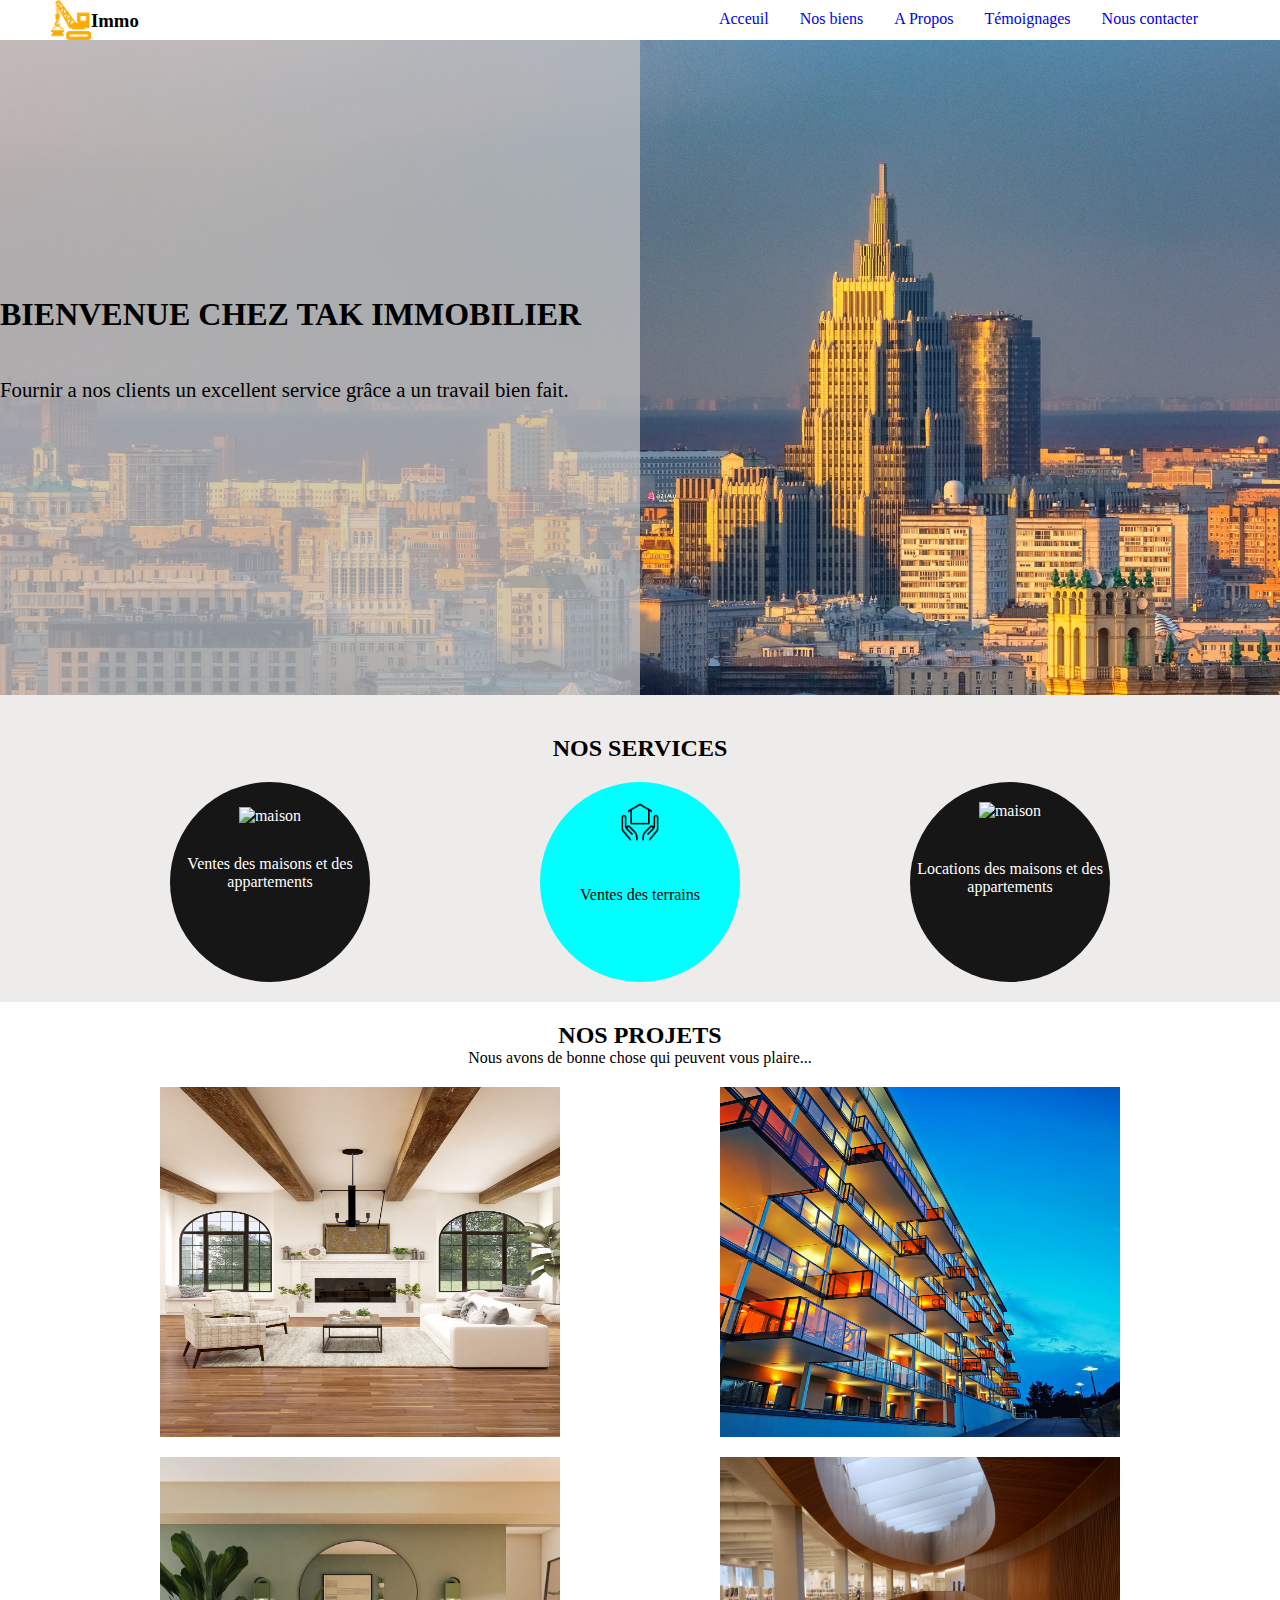
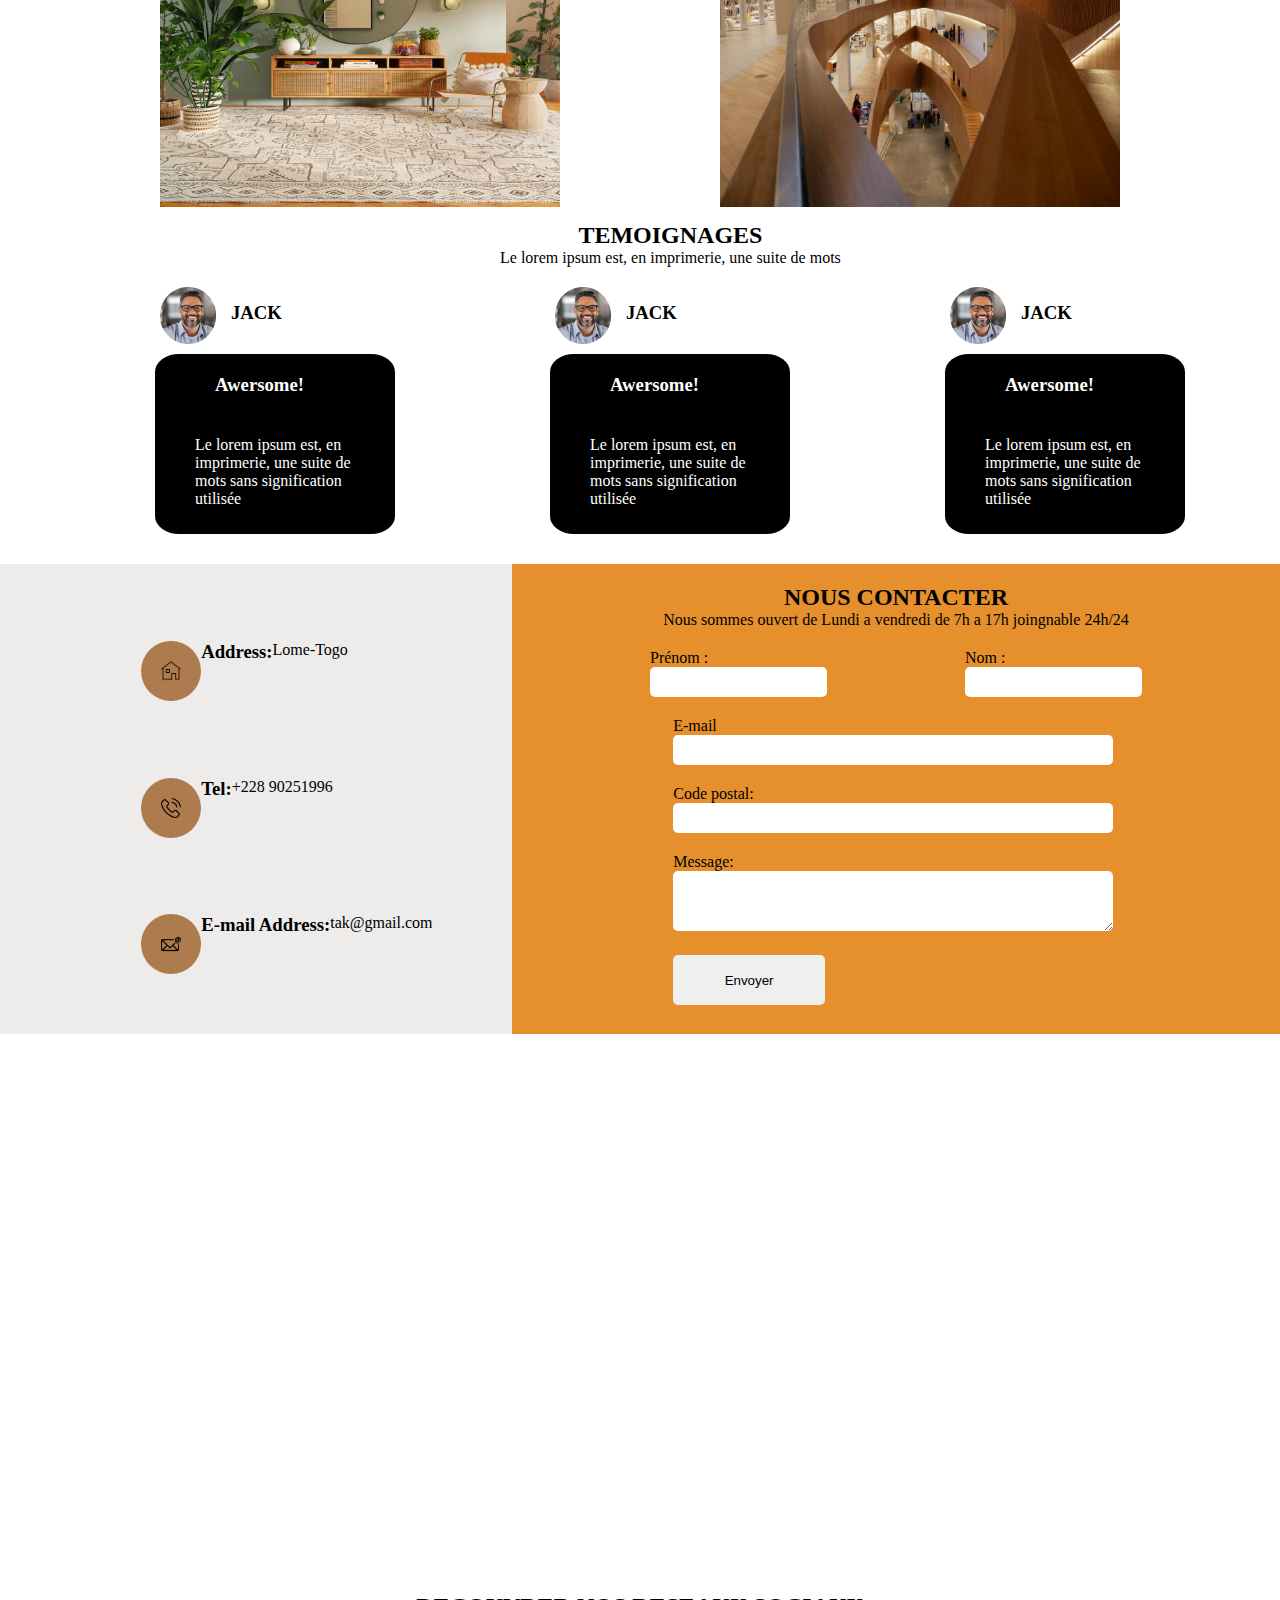
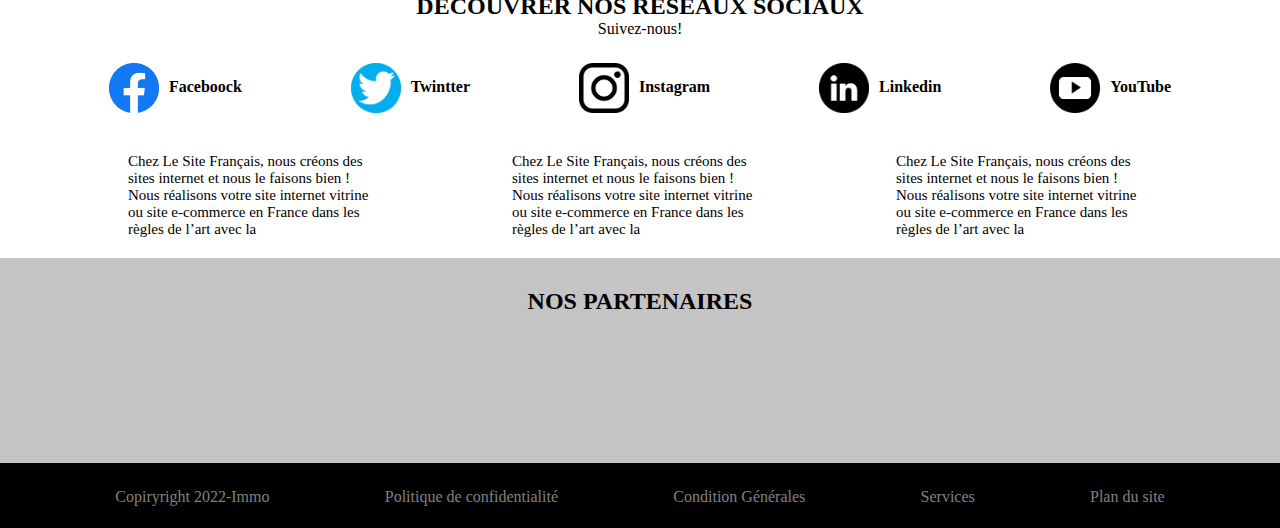
==== commit c42d1a2b: "modification" ====
--- a/proget.html
+++ b/proget.html
@@ -33,7 +33,7 @@
                 <div class="image-un">
                     <div class="square">
                         <h3>BIENVENUE CHEZ TAK IMMOBILIER</h3>
-                        <p>Fournir a nos clients un service grâce a un travail bien faite.</p>
+                        <p>Fournir a nos clients un excellent service grâce a un travail bien fait.</p>
                     </div>
                 </div>
             </div>
@@ -60,16 +60,16 @@
         </div>
         <div class="proget_un">
             <div class="proget">
-                <h2>NOS PROGETS</h2>
+                <h2>NOS PROJETS</h2>
                 <p>Nous avons de bonne chose qui peuvent vous plaire...</p>
             </div>
             <div class="image">
-                <img src="img/image1.jpg" alt="image1" width="270px" height="270px">
-                <img src="img/image2.jpg" alt="image2" width="270px" height="270px">
+                <img src="img/image1.jpg" alt="image1" width="400px" height="350px">
+                <img src="img/image2.jpg" alt="image2" width="400px" height="350px">
             </div>
             <div class="image1">
-                <img src="img/image3.jpg" alt="image3" width="270px" height="270px">
-                <img src="img/image4.jpg" alt="image4" width="270px" height="270px">
+                <img src="img/image3.jpg" alt="image3" width="400px" height="350px">
+                <img src="img/image4.jpg" alt="image4" width="400px" height="350px">
             </div>
         </div>
         <div class="temoignage">
@@ -110,141 +110,161 @@
             </div>
         </div>
 
-    </div>
-
-    <div class="formulaire">
-        <div class="cercle_un">
-            <div class="cercle">
-                <div class="img">
-                    <img src="img/maison.png" alt="maison" width="30px" height="30px">
-                </div>
-                <h3>Address:</h3>
-                <p>Lome-Togo</p>
-            </div>
-            <div class="cercle">
-                <div class="img">
-                    <img src="img/tel.png" alt="tel" width="30px" height="30px">
-                </div>
-                <h3>Tel</h3>
-                <p>+228 90251996</p>
-            </div>
-            <div class="cercle">
-                <div class="img">
-                    <img src="img/e mail.png" alt="e mail" width="30px" height="30px">
-                </div>
-                <h3>E-mail Address</h3>
-                <p>tak@gmail.com</p>
-            </div>
-        </div>
-
-        <div class="contacter_un">
-            <div class="contacter">
-                <h2>NOUS CONTACTER</h2>
-                <p>Nous sommes ouvert de Lundi a vendredi de 7h a 17h joingnable 24h/24</p>
-            </div>
-            <div class="formule">
-            <form action="formulaire" method="post">
-                <div class="nom_prenom">
-                    <div class="prenom">
-                        <label for="prenom">Prénom :</label> <br>
-                        <input type="text" id="prenom" name="Prénom">
-                    </div>
-
-                    <div class="nom">
-                        <label for="name">Nom :</label> <br>
-                        <input type="text" id="NOM" name="Nom">
-                    </div>
-                </div>
-                <div class="mail">
-                    <label for="mail">E-mail</label> <br>
-                    <input type="email" id="mail" name="user_mail">
-                </div>
-                <div class="poste">
-                    <label for="code postal">Code postal:</label> <br>
-                    <input type="text" id="code" name="code postal">
-                </div>
-                <div class="message">
-                    <label for="msg">Message:</label> <br>
-                    <textarea id="msg" name="msg"></textarea>
-                </div>
-                <div class="button">
-                    <button type="submit">Envoyer</button>
-                </div>
-            </form>
-        </div>
-
-        </div>
-    </div>
-    <section>
-        <div class="manp">
-            <iframe
-                src="https://www.google.com/maps/embed?pb=!1m18!1m12!1m3!1d3966.5449549164737!2d1.2514276000000049!3d6.1915873000000055!2m3!1f0!2f0!3f0!3m2!1i1024!2i768!4f13.1!3m3!1m2!1s0x1023e1f3669b4ef5%3A0x30fd3d36a7945215!2sEnergy%20Generation!5e0!3m2!1sfr!2stg!4v1652116025721!5m2!1sfr!2stg"
-                width="1300" height="500" style="border:0;" allowfullscreen="" loading="lazy"
-                referrerpolicy="no-referrer-when-downgrade"></iframe>
-        </div>
-    </section>
-    <section>
-        <h2>DECOUVRER NOS RESEAUX SOCIAUX</h2>
-        <p>Suivez-nous!</p>
-        <div class="facebook">
-            <img src="img/logo F.png" alt="logo F" width="100px" height="100px">
-            <p>Faceboock</p>
-        </div>
-        <div class="twintter">
-            <img src="img/logo T.png" alt="logo T" width="100px" height="100px">
-            <p>Twintter</p>
-        </div>
-        <div class="instagram">
-            <img src="img/logo insta.png" alt="logo insta" width="100px" height="100px">
-            <p>Instagram</p>
-        </div>
-        <div class="linkdin">
-            <img src="img/logo I.png" alt="logo I" width="100px" height="100px">
-            <p>Linkedin</p>
-        </div>
-        <div class="youtube">
-            <img src="img/logo youtube.png" alt="logo youtube" width="100px" height="100px">
-            <p>YouTube</p>
-        </div>
-        <div>
-            Chez Le Site Français, nous créons des sites internet et nous le faisons bien !
-            Nous réalisons votre site internet vitrine ou site e-commerce en France dans les règles de l’art
-            avec la
-        </div>
-        <div>
-            Chez Le Site Français, nous créons des sites internet et nous le faisons bien !
-            Nous réalisons votre site internet vitrine ou site e-commerce en France dans les règles de l’art
-            avec la
-        </div>
-        <div>
-            Chez Le Site Français, nous créons des sites internet et nous le faisons bien !
-            Nous réalisons votre site internet vitrine ou site e-commerce en France dans les règles de l’art
-            avec la
-        </div>
-    </section>
-    <section>
-        <div>
-            <h2>NOS PARTENAIRES</h2>
-        </div>
-        <div>
-            <img src="img/TAK.png" alt="TAK" width="100px" height="100px">
-        </div>
-        <div>
-            <img src="img/eden.webp" alt="eden" width="100px" height="100px">
-        </div>
-        <div>
-            <img src="img/batima.gif" alt="batima" width="100px" height="100px">
-        </div>
-        <div>
-            <img src="img/HORS.png" alt="HORS" width="100px" height="100px">
-        </div>
-        <div>
-            <img src="img/HEC.png" alt="HEC" width="100px" height="100px">
-        </div>
-    </section>
-    <div>
-        <p> Copiryright 2022-Immo Politique de confidentialité Condition Générales Services Plan du site</p>
-    </div>
+
+        <div class="formulaire">
+            <div class="cercle_un">
+                <div class="cercle">
+                    <div class="img">
+                        <img src="img/maison.png" alt="maison" width="20px" height="20px">
+                    </div>
+                    <div class="adress">
+                        <h3>Address:</h3>
+                    </div>
+                    <div class="togo">
+                        <p>Lome-Togo</p>
+                    </div>
+                </div>
+                <div class="cercle">
+                    <div class="img">
+                        <img src="img/tel.png" alt="tel" width="20px" height="20px">
+                    </div>
+                    <h3>Tel:</h3>
+                    <p>+228 90251996</p>
+                </div>
+                <div class="cercle">
+                    <div class="img">
+                        <img src="img/e mail.png" alt="e mail" width="20px" height="20px">
+                    </div>
+                    <h3>E-mail Address:</h3> 
+                    <p>tak@gmail.com</p>
+                </div>
+            </div>
+
+            <div class="contacter_un">
+                <div class="contacter">
+                    <h2>NOUS CONTACTER</h2>
+                    <p>Nous sommes ouvert de Lundi a vendredi de 7h a 17h joingnable 24h/24</p>
+                </div>
+                <div class="formule">
+                    <form action="formulaire" method="post">
+                        <div class="nom_prenom">
+                            <div class="prenom">
+                                <label for="prenom">Prénom :</label> <br>
+                                <input type="text1" id="prenom" name="Prénom">
+                            </div>
+
+                            <div class="nom">
+                                <label for="name">Nom :</label> <br>
+                                <input type="text2" id="NOM" name="Nom">
+                            </div>
+                        </div>
+                        <div class="contenaire">
+                            <div class="mail">
+                                <label for="mail">E-mail</label> <br>
+                                <input type="email" id="mail" name="user_mail" width="50px" height="70px">
+                            </div>
+                            <div class="poste">
+                                <label for="code postal">Code postal:</label> <br>
+                                <input type="text" id="code" name="code postal">
+                            </div>
+                            <div class="message">
+                                <label for="msg">Message:</label> <br>
+                                <textarea id="msg" name="msg"></textarea>
+                            </div>
+                            <div class="button">
+                                <button type="submit">Envoyer</button>
+                            </div>
+                        </div>
+                    </form>
+                </div>
+
+            </div>
+        </div>
+        <section>
+            <div class="manp">
+                <iframe
+                    src="https://www.google.com/maps/embed?pb=!1m18!1m12!1m3!1d3966.5449549164737!2d1.2514276000000049!3d6.1915873000000055!2m3!1f0!2f0!3f0!3m2!1i1024!2i768!4f13.1!3m3!1m2!1s0x1023e1f3669b4ef5%3A0x30fd3d36a7945215!2sEnergy%20Generation!5e0!3m2!1sfr!2stg!4v1652116025721!5m2!1sfr!2stg"
+                    width="1100" height="500" style="border:0;" allowfullscreen="" loading="lazy"
+                    referrerpolicy="no-referrer-when-downgrade">
+                </iframe>
+            </div>
+        </section>
+        <div class="reseaux">
+            <div class="sociaux">
+                <h2>DECOUVRER NOS RESEAUX SOCIAUX</h2>
+                <p>Suivez-nous!</p>
+            </div>
+            <div class="logo_2">
+                <div class="facebook">
+                    <img src="img/logo F.png" alt="logo F" width="50px" height="50px">
+                    <p>Faceboock</p>
+                </div>
+                <div class="twitter">
+                    <img src="img/logo T.png" alt="logo T" width="50px" height="50px">
+                    <p>Twintter</p>
+                </div>
+                <div class="instagram">
+                    <img src="img/logo insta.png" alt="logo insta" width="50px" height="50px">
+                    <p>Instagram</p>
+                </div>
+                <div class="linkdin">
+                    <img src="img/logo I.png" alt="logo I" width="50px" height="50px">
+                    <p>Linkedin</p>
+                </div>
+                <div class="youtube">
+                    <img src="img/logo youtube.png" alt="logo youtube" width="50px" height="50px">
+                    <p>YouTube</p>
+                </div>
+            </div>
+            <div class="footer">
+                <div class="un">
+                    Chez Le Site Français, nous créons des sites internet et nous le faisons bien !
+                    Nous réalisons votre site internet vitrine ou site e-commerce en France dans les règles de l’art
+                    avec la
+                </div>
+                <div class="deux">
+                    Chez Le Site Français, nous créons des sites internet et nous le faisons bien !
+                    Nous réalisons votre site internet vitrine ou site e-commerce en France dans les règles de l’art
+                    avec la
+                </div>
+                <div class="trois">
+                    Chez Le Site Français, nous créons des sites internet et nous le faisons bien !
+                    Nous réalisons votre site internet vitrine ou site e-commerce en France dans les règles de l’art
+                    avec la
+                </div>
+            </div>
+        </div>
+        <div class="les_partenaires">
+            <div class="partenaire">
+                <h2>NOS PARTENAIRES</h2>
+            </div>
+            <marquee behavior="scroll" direction="left">
+                <div class="logo_partenaire">
+                    <div>
+                        <img src="img/TAK.png" alt="TAK" width="50px" height="50px">
+                    </div>
+                    <div>
+                        <img src="img/eden.webp" alt="eden" width="50px" height="50px">
+                    </div>
+                    <div>
+                        <img src="img/batima.gif" alt="batima" width="50px" height="50px">
+                    </div>
+                    <div>
+                        <img src="img/HORS.png" alt="HORS" width="50px" height="50px">
+                    </div>
+                    <div>
+                        <img src="img/HEC.png" alt="HEC" width="50px" height="50px">
+                    </div>
+                </div>
+            </marquee>
+        </div>
+        <div class="paragraphe">
+            <p> Copiryright 2022-Immo </p>
+            <p> Politique de confidentialité</p>
+            <p> Condition Générales </p>
+            <p> Services</p>
+            <p> Plan du site</p>
+        </div>
     </div>
 </body>
 
--- a/proget.css
+++ b/proget.css
@@ -1,6 +1,7 @@
 * {
   margin: 0;
   padding: 0;
+  border: 0;
 }
 
 
@@ -54,8 +55,6 @@
   width: 50%;
   height: 655px;
   background-color: rgba(196, 196, 196, 0.72);
-
-
 }
 
 .square h3 {
@@ -68,7 +67,7 @@
   font-size: 1.3em;
 }
 
-.vente_un h2{
+.vente_un h2 {
   text-align: center;
   padding-top: 20px;
 }
@@ -81,20 +80,26 @@
   text-align: center;
   color: white
 }
+.vente img{
+  padding-top: 25px;
+}
+
 .vente p {
   text-align: center;
-  padding-top: 25%;
-}
-.vent1{
+  padding-top: 15%;
+}
+
+.vent1 {
   display: flex;
   justify-content: space-evenly;
   margin-top: 20px;
 }
+
 .vente_un {
   background-color: #EEEBEB;
   padding-top: 20px;
   padding-bottom: 20px;
-  
+
 }
 
 .terrains {
@@ -106,7 +111,10 @@
 }
 
 .terrains p {
-  padding-top: 25%;
+  padding-top: 40px;
+}
+.terrains img{
+  padding-top: 20px;
 }
 
 .location {
@@ -119,109 +127,303 @@
 }
 
 .location p {
-  padding-top: 25%;
-}
-
-
-
-.image{
-  display: flex;
-  justify-content: space-evenly;
-}
-.image1{
-  display: flex;
-  justify-content: space-evenly;
-  padding-top: 20px;
-}
-.proget{
+  padding-top: 40px;
+}
+.location img{
+  padding-top: 20px;
+}
+
+
+
+.image {
+  display: flex;
+  justify-content: space-evenly;
+}
+
+.image1 {
+  display: flex;
+  justify-content: space-evenly;
+  padding-top: 20px;
+}
+
+.proget {
   padding-top: 20px;
   padding-bottom: 20px;
 }
-.proget p{
-display: flex;
-justify-content: center;
-}
-.proget h2{
+
+.proget p {
   display: flex;
   justify-content: center;
-  }
-
-.text{
+}
+
+.proget h2 {
+  display: flex;
+  justify-content: center;
+}
+
+.text {
   width: 240px;
   height: 140px;
   border-radius: 10%;
   background-color: black;
-  margin-left:  155px;
+  margin-left: 155px;
   padding-bottom: 40px;
   color: white;
 }
 
-.temoignage{
+.temoignage {
   display: flex;
   position: relative;
 }
 
 
-.temoin{
+.temoin {
   text-align: center;
   position: absolute;
   margin-left: 500px;
   margin-top: 15px;
 }
-.text p{
+
+.text p {
   padding: 40px;
   padding-bottom: 15px;
 }
-.text h3{
+
+.text h3 {
   padding-left: 60px;
   padding-top: 20px;
 }
-.profil{
+
+.profil {
   display: flex;
   padding-top: 80px;
   margin-left: 160px;
   margin-bottom: 10px;
 }
 
-.profil h3{
-padding-top: 15px;
-margin-left: 15px;
-}
-.formulaire{
+.profil h3 {
+  padding-top: 15px;
+  margin-left: 15px;
+}
+
+.formulaire {
   display: flex;
   justify-content: center;
   margin-top: 30px;
 }
-.cercle_un{
-  width: 30%;
-  height: 400px;
+
+.cercle_un {
+  width: 40%;
+  height: 470px;
   background-color: #EEEBEB;
-  
-}
-.contacter_un{
-  width: 70%;
-  height: 400px;
+
+}
+
+.contacter_un {
+  width: 60%;
+  height: 470px;
   background-color: #E5902C
 }
-.contacter{
-  text-align: center;
-}
-.img{
- 
+
+.contacter {
+  text-align: center;
+  padding-top: 20px;
+}
+
+.img {
+  text-align: center;
+  padding-top: 20px;
+  box-sizing: border-box;
   background-color: #AD7B4E;
   width: 60px;
   height: 60px;
   border-radius: 50%;
 }
+
 .cercle {
   display: flex;
-  margin: 15% 10% 10% 10%; 
-}
-.nom_prenom{
-  display: flex;
-}
-
-
-
-
-
+  margin: 15% 10% 10% 10%;
+  padding-left: 90px;
+}
+
+.nom_prenom {
+  display: flex;
+  justify-content: space-evenly;
+  padding-top: 20px;
+}
+
+
+.contenaire {
+  padding-left: 21%;
+}
+
+input[type="text1"] {
+  height: 30px;
+  border-radius: 5px;
+}
+
+input[type="text2"] {
+  height: 30px;
+  border-radius: 5px;
+}
+
+input[type="email"] {
+  width: 72.5%;
+  height: 30px;
+  border-radius: 5px;
+}
+
+input[type="text"] {
+  width: 72.5%;
+  height: 30px;
+  border-radius: 5px;
+}
+
+textarea[id="msg"] {
+  width: 72.5%;
+  height: 60px;
+  border-radius: 5px;
+}
+
+button[type="submit"] {
+  width: 25%;
+  height: 50px;
+  border-radius: 5px;
+}
+
+.mail {
+  padding-top: 20px;
+}
+
+.poste {
+  padding-top: 20px;
+}
+
+.message {
+  padding-top: 20px;
+}
+
+.button {
+  padding-top: 20px;
+}
+
+.manp {
+  padding-top: 30px;
+  text-align: center;
+}
+.sociaux {
+  text-align: center;
+  padding-top: 25px;
+
+}
+
+.logo_2 {
+  display: flex;
+  justify-content: space-evenly;
+  padding-top: 25px;
+}
+
+.facebook {
+  display: flex;
+}
+
+.facebook p {
+  margin-top: 15px;
+  margin-left: 10px;
+  font-weight: 700;
+  font-size: 16px;
+
+}
+
+.twitter {
+  display: flex;
+}
+
+.twitter p {
+  margin-top: 15px;
+  margin-left: 10px;
+  font-weight: 700;
+  font-size: 16px;
+}
+
+.instagram {
+  display: flex;
+}
+
+.instagram p {
+  margin-top: 15px;
+  margin-left: 10px;
+  font-weight: 700;
+  font-size: 16px;
+}
+
+.linkdin {
+  display: flex;
+}
+
+.linkdin p {
+  margin-top: 15px;
+  margin-left: 10px;
+  font-weight: 700;
+  font-size: 16px;
+}
+
+.youtube {
+  display: flex;
+}
+
+.youtube p {
+  margin-top: 15px;
+  margin-left: 10px;
+  font-weight: 700;
+  font-size: 16px;
+}
+
+.footer {
+  display: flex;
+  justify-content: space-evenly;
+  margin-top: 40px;
+  font-size: 15px;
+}
+
+.un {
+  width: 20%;
+  height: 80%;
+}
+
+.deux {
+  width: 20%;
+  height: 80%;
+}
+
+.trois {
+  width: 20%;
+  height: 80%;
+}
+
+.les_partenaires{
+  width: 100%;
+  height: 100%;
+ background-color: #C4C4C4;
+}
+.partenaire {
+  text-align: center;
+  margin-top: 20px;
+  padding-top: 30px;
+}
+.logo_partenaire{
+ padding-top: 50px;
+  margin-top: 40px;
+  display: flex;
+  justify-content: space-evenly;
+}
+.paragraphe{
+  width: 100%;
+  height: 40px;
+  padding-top: 25px;
+  background-color: black;
+  color: grey;
+  display: flex;
+  justify-content: space-evenly;
+}
+
